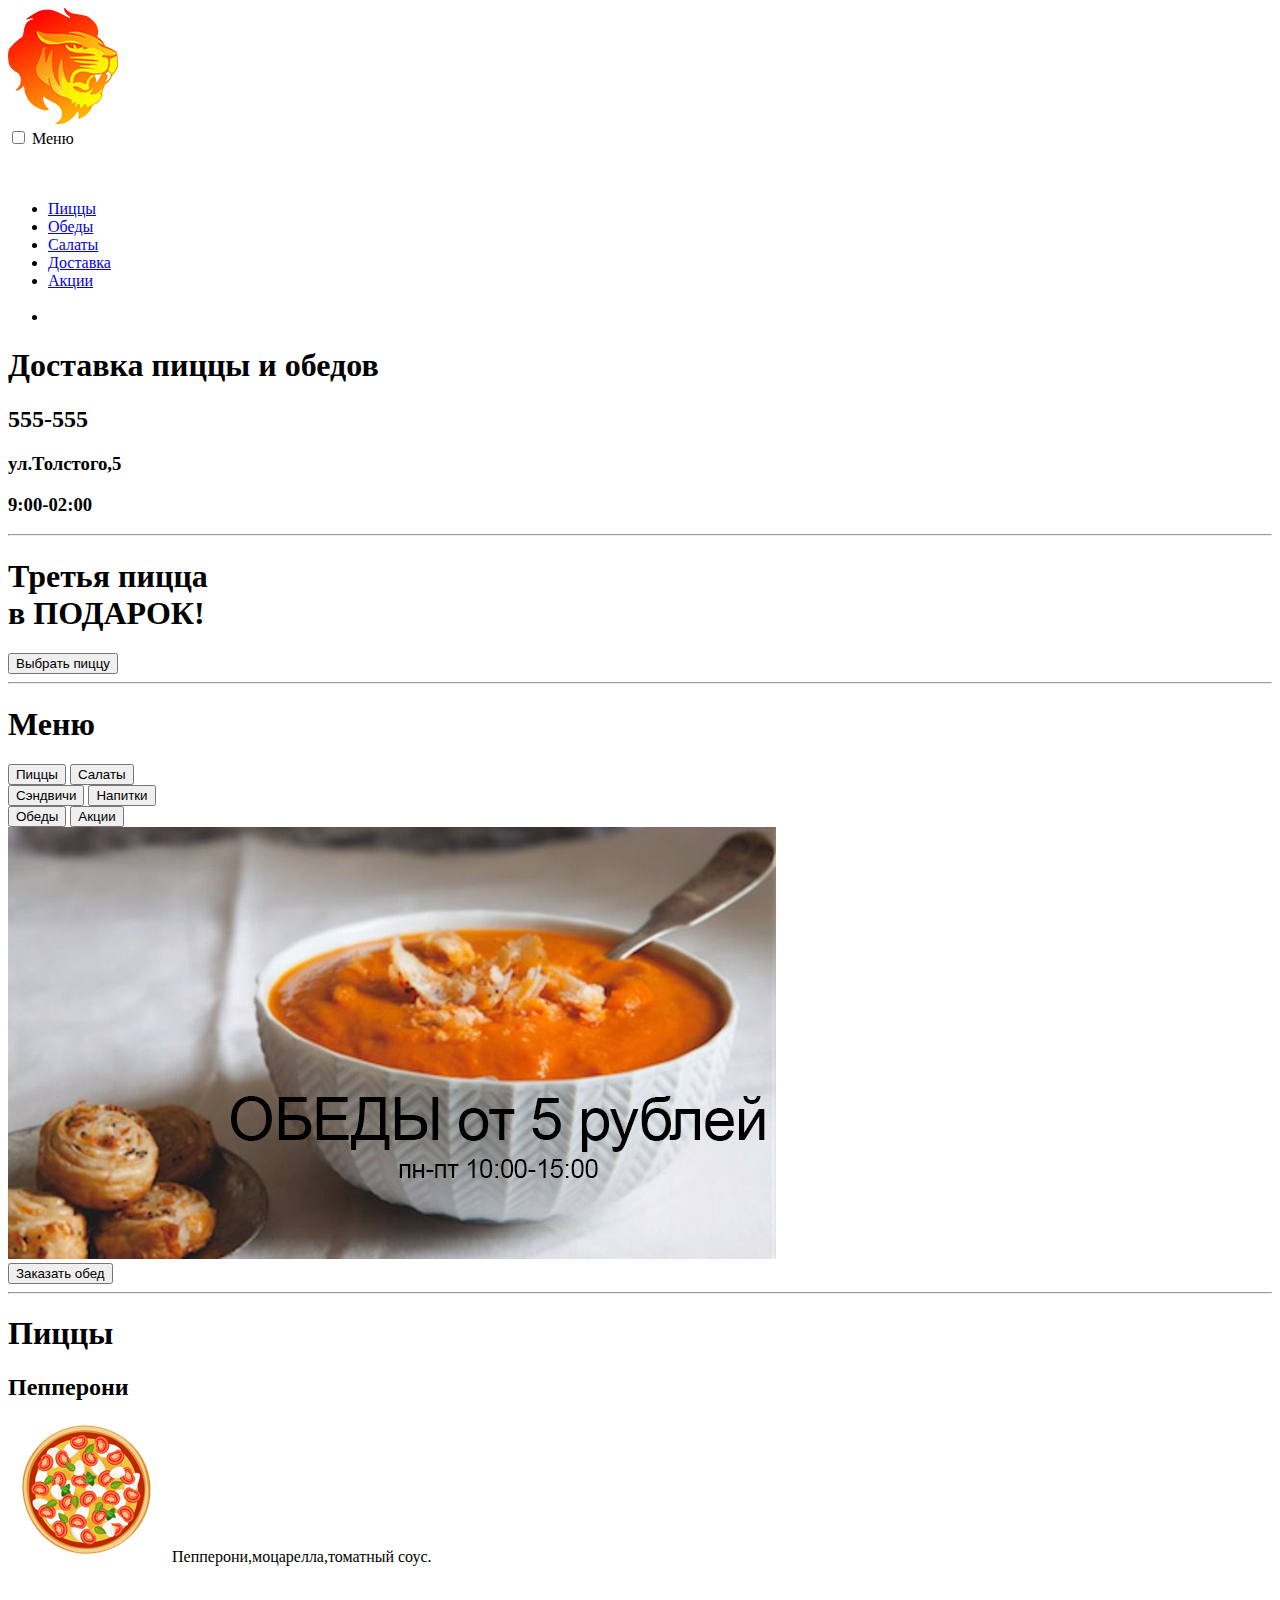
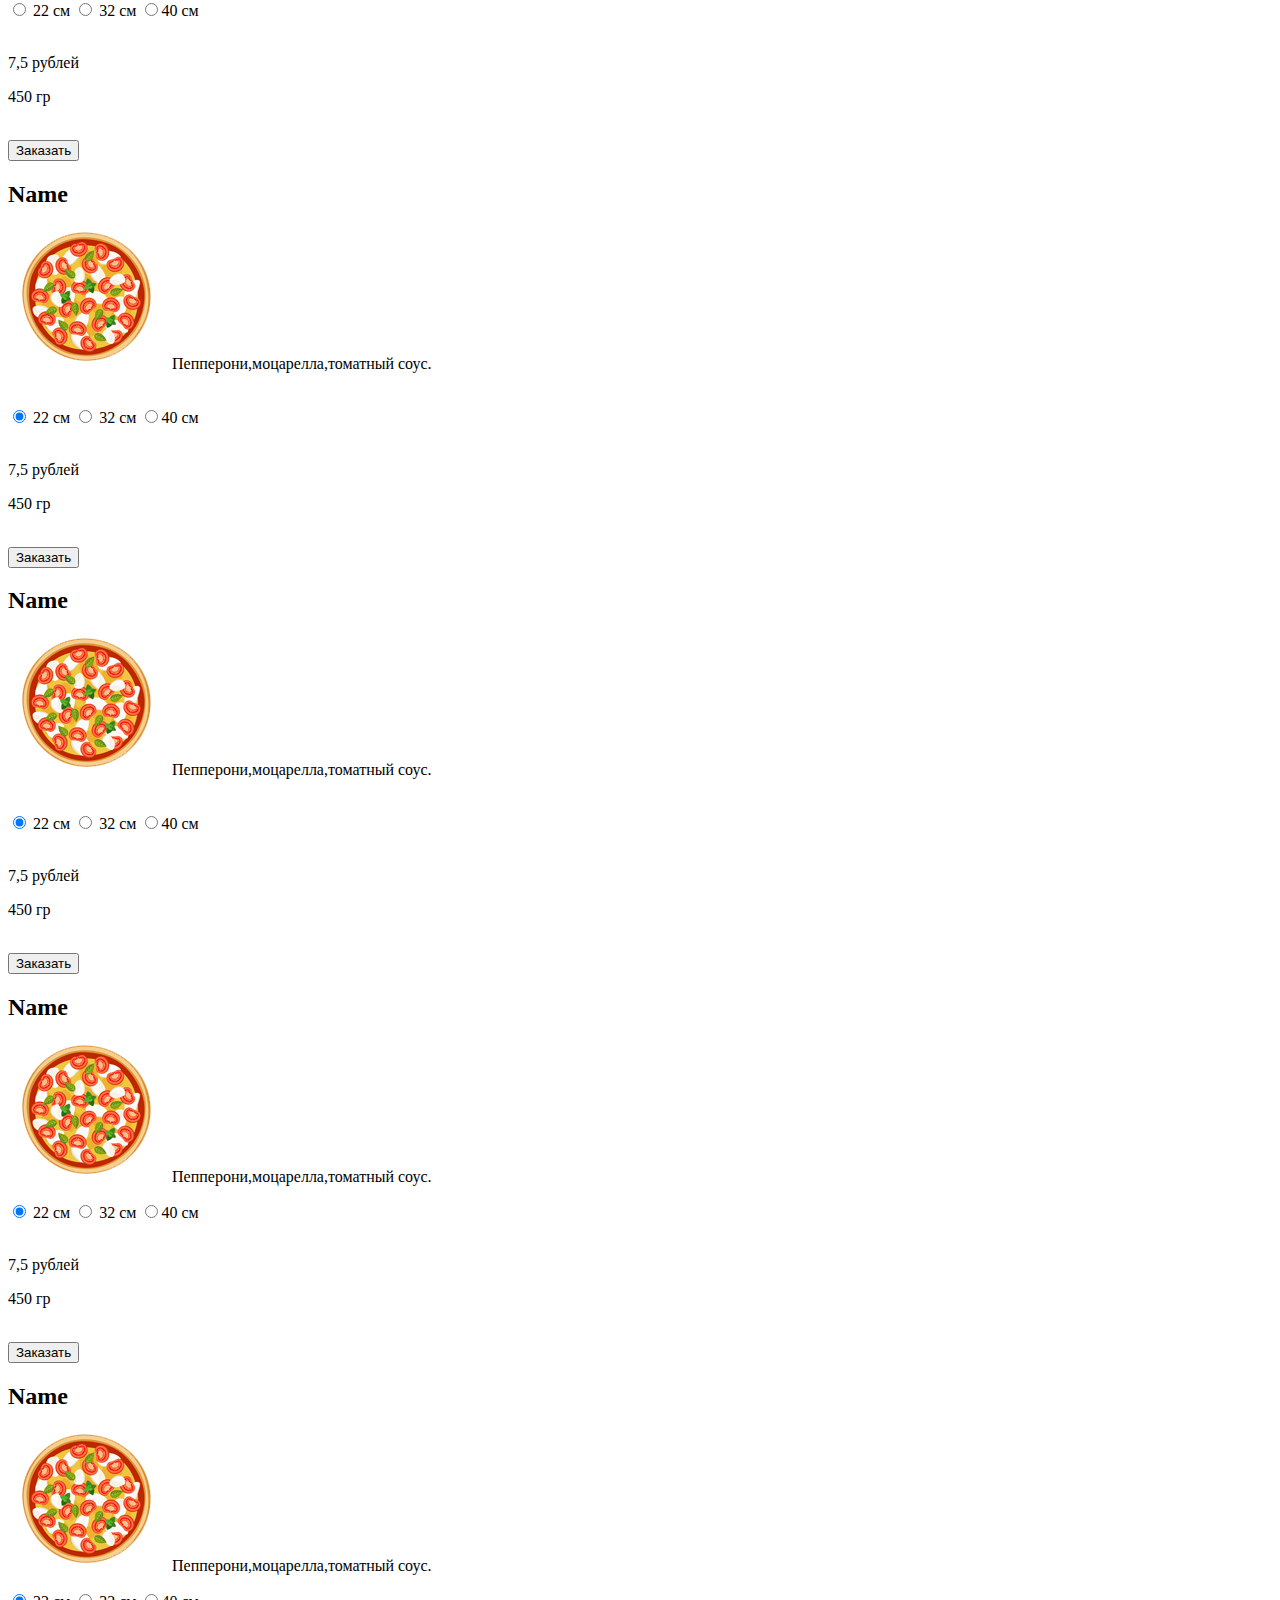
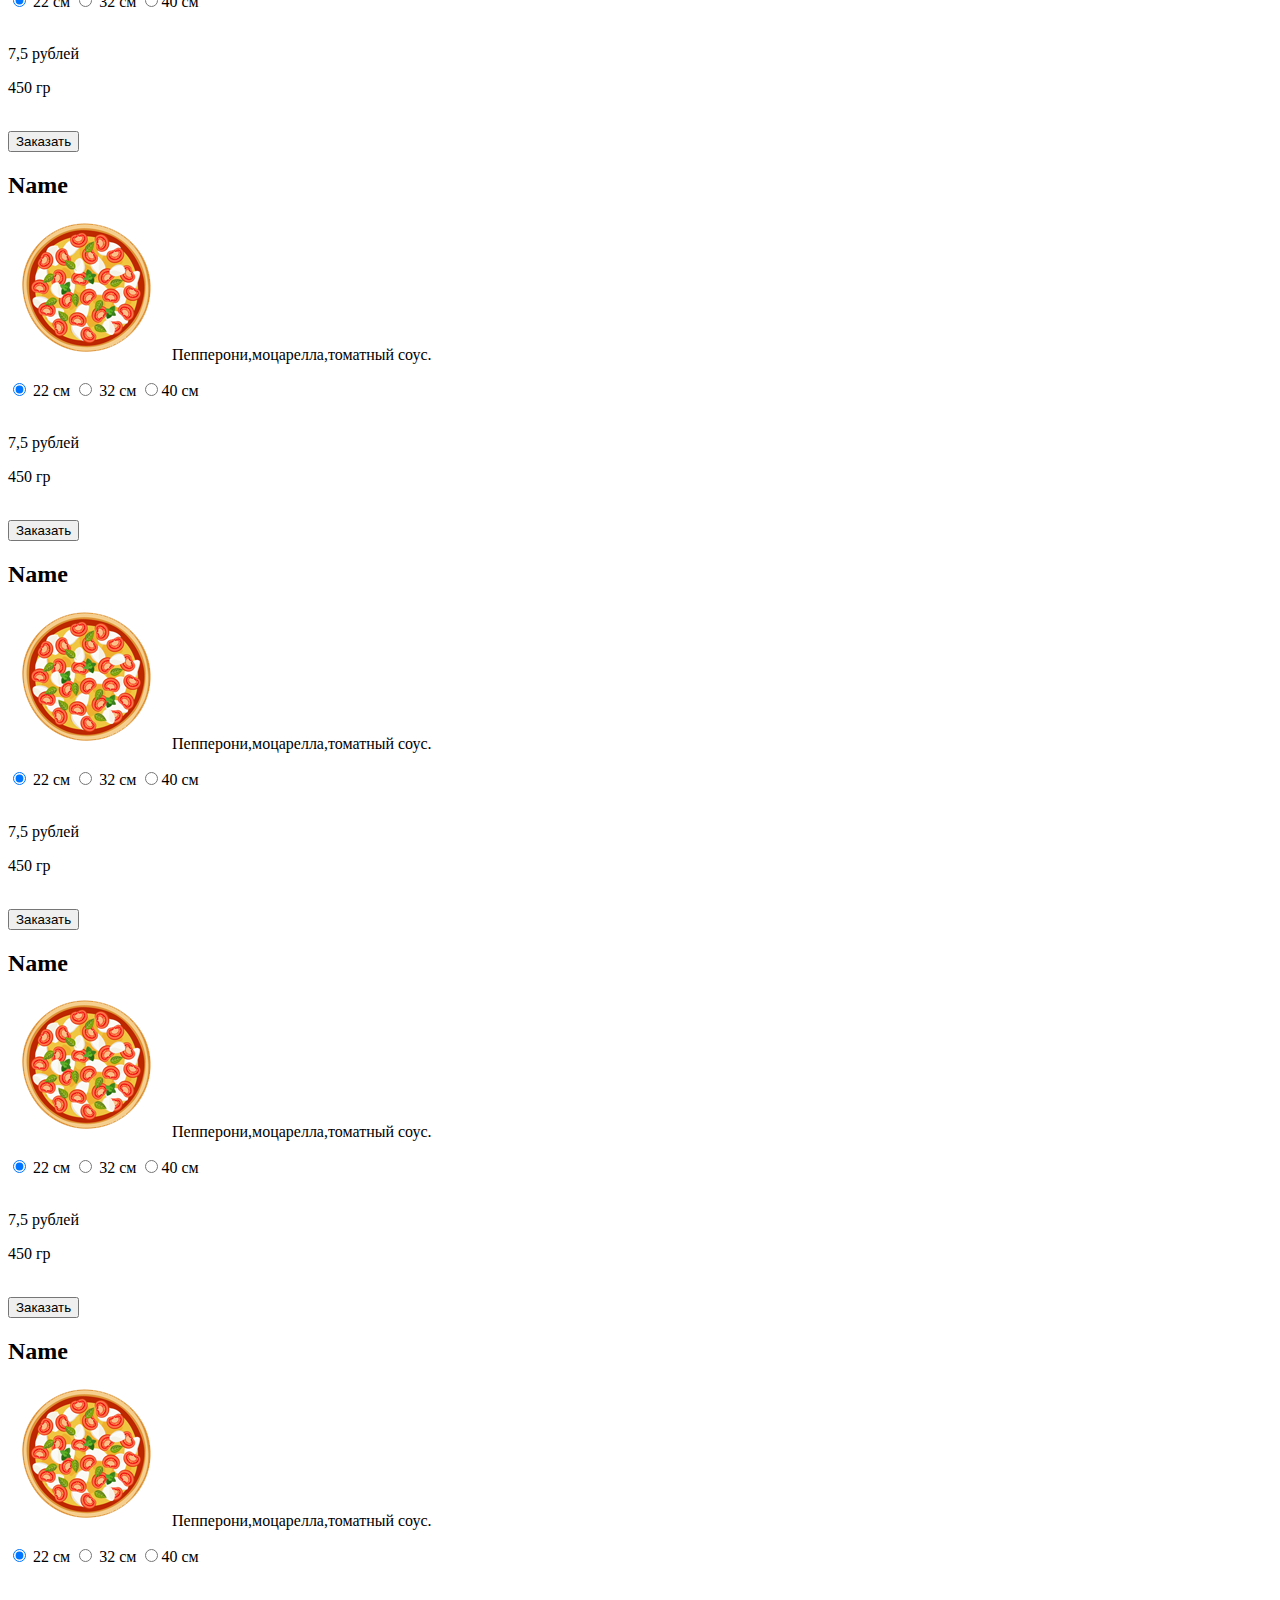
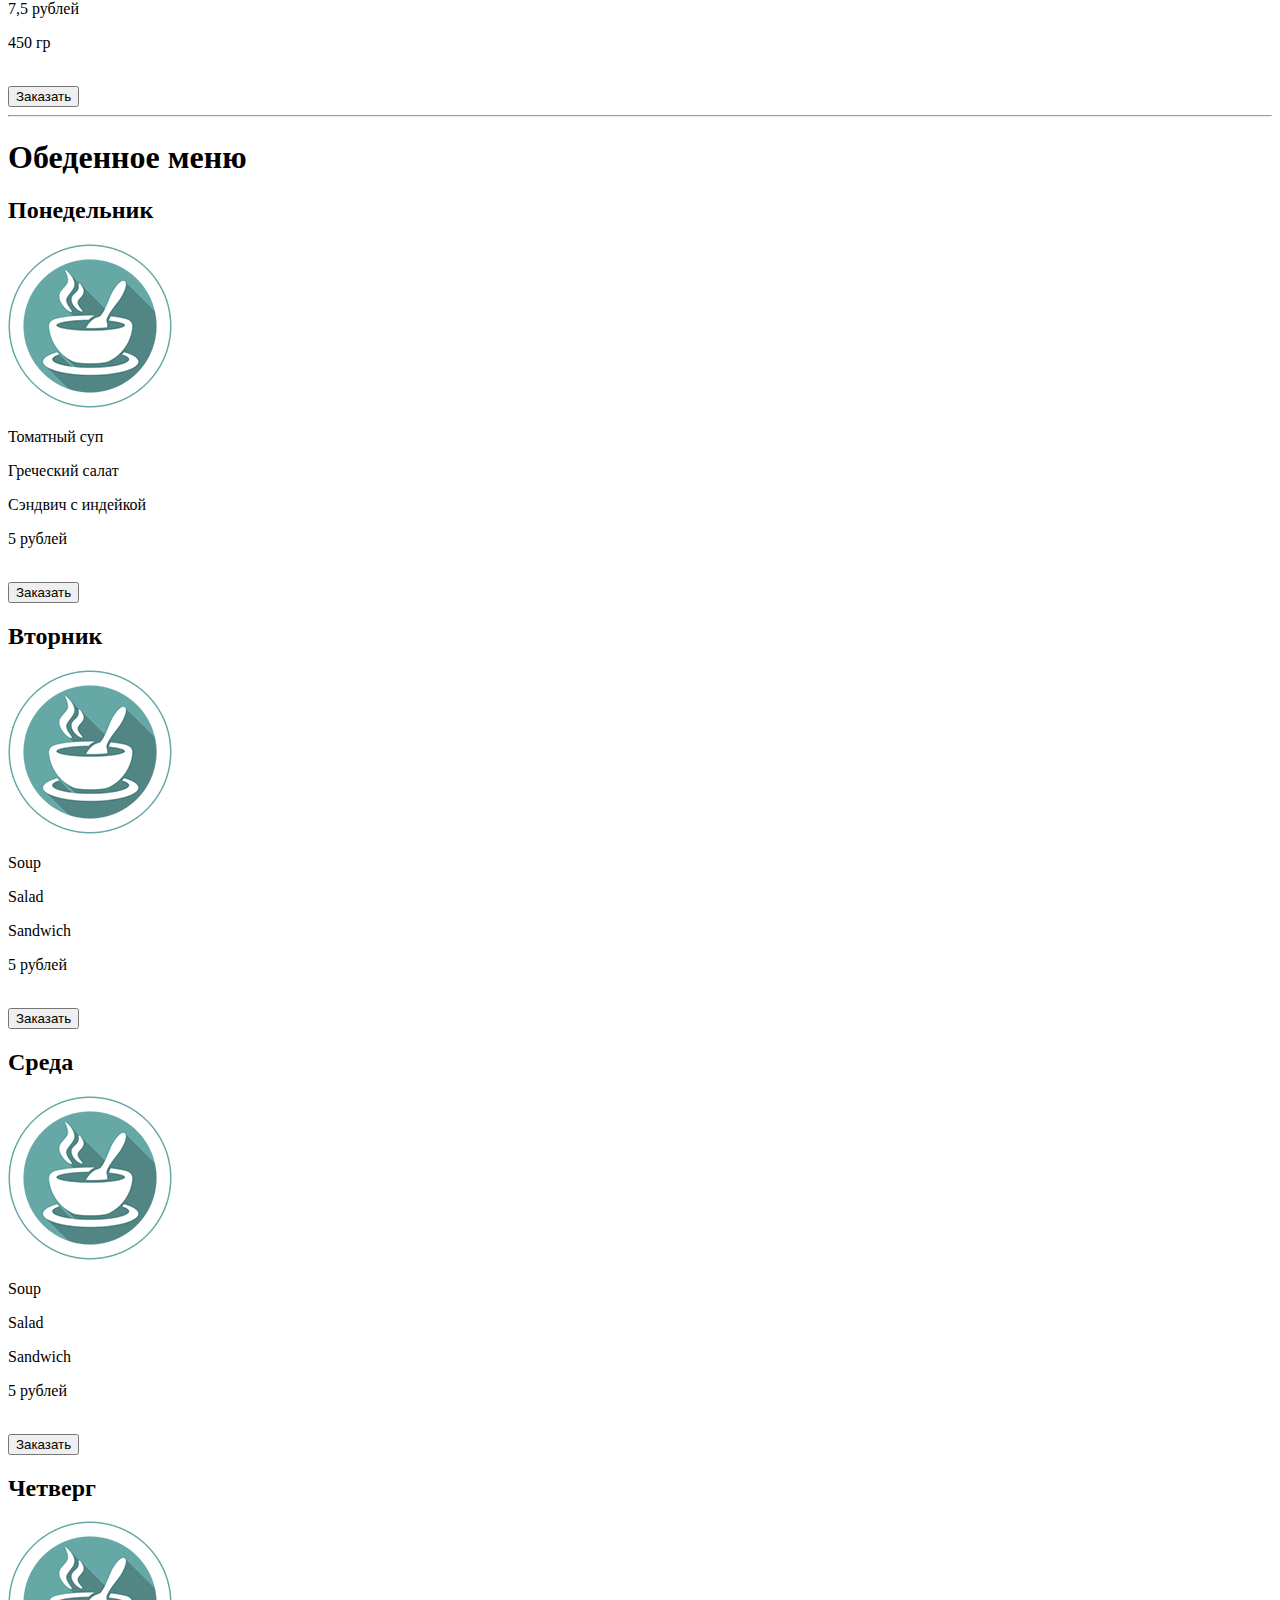
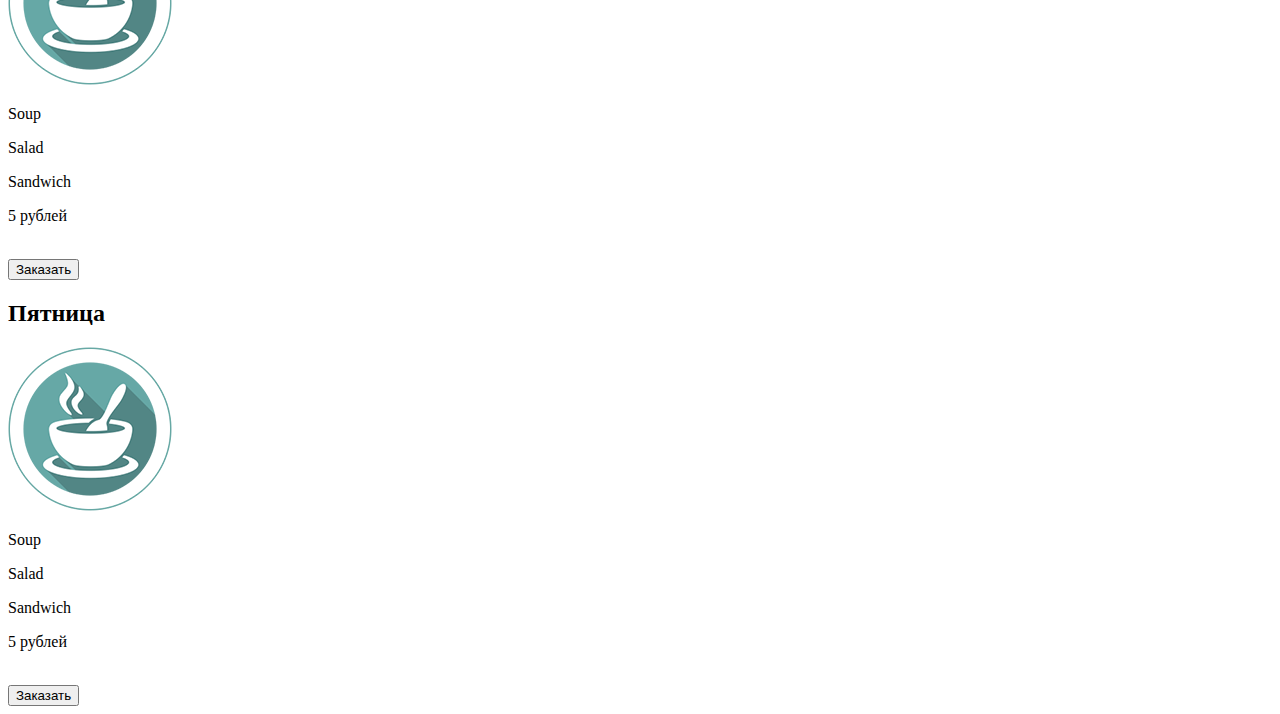
==== index.html @ cdd509ab "Add files via upload" ====
<!DOCTYPE html>
<html lang="en">
<head>
<meta charset="utf-8">

<!-- Mobile Friendliness -->
<meta name="viewport" content="width=device-width, initial-scale=1"/>
<!-- CSS -->
<link rel="stylesheet" href="css/main.css">
<!--Web Fonts-->
<link href="https://fonts.googleapis.com/css?family=Open+Sans" rel="stylesheet">


<!-- media-queries.js (fallback) -->
<!--[if lt IE 9]>
<script src="http://css3-mediaqueries-js.googlecode.com/svn/trunk/css3-mediaqueries.js"></script>			
<![endif]-->

<!-- html5.js -->
<!--[if lt IE 9]>
<script src="http://html5shim.googlecode.com/svn/trunk/html5.js"></script>
<![endif]-->

<title>Pizza</title>
</head>

  <body>

<!--Fixed background-->
<div id="bg_image">
<style>
@media only screen and (max-width: 640px){
#bg_image {
background-image:url(pictures/bg_small.jpg);
background-size: cover;
width: 100%;
height: 100%;
position: fixed;
z-index: -9999!important;
}
}
</style>
</div>
<!--End Fixed bg-->

<!--Navigation-->

  <div class="logo hide"><a href="#"><img src="pictures/logo.png"></a>
   </div>

<nav>
<input type="checkbox" id="toggle">
    <label class="toggle_menu" for="toggle">Меню</label>
    <div class="mobile_cart"><img src="pictures/cart2.png"></div>
  <ul class="hide">
      <li><a href="#">Пиццы</a></li>
      <li><a href="#">Обеды</a></li>
      <li><a href="#">Салаты</a></li>
      <li><a href="#">Доставка</a></li>
      <li class="special"><a href="#">Акции</a></li> 
      <li class="cart hide"><a href="#"><img src="pictures/cart2.png"></a></li>

    </ul>
</nav>

<!--End Navigation-->

<main>
<!--Header-->
<header>
<h1>Доставка пиццы и обедов</h1>
<h2>555-555</h2>
<h3>ул.Толстого,5</h3>
<h3>9:00-02:00</h3>
</header>
<!--End Header-->
<hr>
<!--Content-->

<!--Banner Pizza-->
<section id="pizza_banner">
<h1>Третья пицца <br>в ПОДАРОК!</h1>
<button class="choose_pizza">Выбрать пиццу</button>
</section>
<!--End Banner Pizza-->
<hr>

<!--Menu Buttons-->

<section id="menu_buttons"> 
<h1>Меню</h1>

<div class="menu1 flexbox">
<button class="pizza">Пиццы</button>
<button class="salad">Салаты</button>
</div>

<div class="menu2 flexbox">
<button class="burger">Сэндвичи</button>
<button class="drink">Напитки</button>
</div>

<div class="menu3 flexbox">
<button class="dinner"> Обеды</button>
<button class="specials">Акции</button>
</div>

<!--Banner Dinner-->
<div class="dinner_banner">
<img src="pictures/lunch.jpg" alt="Обеденное меню">
<br>
<button class="order_lunch">Заказать обед</button>
</div>
<!--End Banner Dinner-->

</section>
<!--End Menu Buttons-->

<hr>

<!--Pizza Gallery-->

<section id="pizza_menu">
<h1>Пиццы</h1>


<div class="flexbox">
<div class="card">
<h2>Пепперони</h2>
<p><img src="pictures/p-1.png">Пепперони,моцарелла,томатный соус.</p>
<br>
  <form>
    <input  name="p-1-size" type="radio" value="small"> 22 см
    <input  name="p-1-size" type="radio" value="medium" > 32 см
    <input  name="p-1-size" type="radio" value="large">40 см
  </form> 
<br>
<div class="param">
<p> <span class="price">7,5</span> рублей</p>
<p> <span class="weight">450</span> гр</p>
</div>
<br>
<button class="to_cart">Заказать</button>
</div>


<div class="card">
<h2>Name</h2>
<p><img src="pictures/p-1.png">Пепперони,моцарелла,томатный соус.</p>
 <br>
 <form>
    <input  name="p-2-size" type="radio" value="small" checked> 22 см
    <input  name="p-2-size" type="radio" value="medium" > 32 см
    <input  name="p-2-size" type="radio" value="large">40 см
  </form> 
<br>
<div class="param">
<p> <span class="price">7,5</span> рублей</p>
<p> <span class="weight">450</span> гр</p>
</div>
<br>
<button class="to_cart">Заказать</button>
</div>

<div class="card">
<h2>Name</h2>
<p><img src="pictures/p-1.png">Пепперони,моцарелла,томатный соус.</p>
<br>
  <form>
    <input  name="p-3-size" type="radio" value="small" checked> 22 см
    <input  name="p-3-size" type="radio" value="medium" > 32 см
    <input  name="p-3-size" type="radio" value="large">40 см
  </form> 
<br>
<div class="param">
<p> <span class="price">7,5</span> рублей</p>
<p> <span class="weight">450</span> гр</p>
</div>
<br>
<button class="to_cart">Заказать</button>
</div>

<div class="card">
<h2>Name</h2>
<p><img src="pictures/p-1.png">Пепперони,моцарелла,томатный соус.</p>
 <form>
    <input  name="p-4-size" type="radio" value="small" checked> 22 см
    <input  name="p-4-size" type="radio" value="medium" > 32 см
    <input  name="p-4-size" type="radio" value="large">40 см
  </form> 
<br>
<div class="param">
<p> <span class="price">7,5</span> рублей</p>
<p> <span class="weight">450</span> гр</p>
</div>
<br>
<button class="to_cart">Заказать</button>
</div>

<div class="card">
<h2>Name</h2>
<p><img src="pictures/p-1.png">Пепперони,моцарелла,томатный соус.</p>
  <form>
    <input  name="p-5-size" type="radio" value="small" checked> 22 см
    <input  name="p-5-size" type="radio" value="medium" > 32 см
    <input  name="p-5-size" type="radio" value="large">40 см
  </form> 
<br>
<div class="param">
<p> <span class="price">7,5</span> рублей</p>
<p> <span class="weight">450</span> гр</p>
</div>
<br>
<button class="to_cart">Заказать</button>
</div>

<div class="card">
<h2>Name</h2>
<p><img src="pictures/p-1.png">Пепперони,моцарелла,томатный соус.</p>
  <form>
    <input  name="p-6-size" type="radio" value="small" checked> 22 см
    <input  name="p-6-size" type="radio" value="medium" > 32 см
    <input  name="p-6-size" type="radio" value="large">40 см
  </form> 
<br>
<div class="param">
<p> <span class="price">7,5</span> рублей</p>
<p> <span class="weight">450</span> гр</p>
</div>
<br>
<button class="to_cart">Заказать</button>
</div>

<div class="card">
<h2>Name</h2>
<p><img src="pictures/p-1.png">Пепперони,моцарелла,томатный соус.</p>
  <form>
    <input  name="p-7-size" type="radio" value="small" checked> 22 см
    <input  name="p-7-size" type="radio" value="medium" > 32 см
    <input  name="p-7-size" type="radio" value="large">40 см
  </form> 
<br>
<div class="param">
<p> <span class="price">7,5</span> рублей</p>
<p> <span class="weight">450</span> гр</p>
</div>
<br>
<button class="to_cart">Заказать</button>
</div>

<div class="card">
<h2>Name</h2>
<p><img src="pictures/p-1.png">Пепперони,моцарелла,томатный соус.</p>
  <form>
    <input  name="p-8-size" type="radio" value="small" checked> 22 см
    <input  name="p-8-size" type="radio" value="medium" > 32 см
    <input  name="p-8-size" type="radio" value="large">40 см
  </form> 
<br>
<div class="param">
<p> <span class="price">7,5</span> рублей</p>
<p> <span class="weight">450</span> гр</p>
</div>
<br>
<button class="to_cart">Заказать</button>
</div>

<div class="card">
<h2>Name</h2>
<p><img src="pictures/p-1.png">Пепперони,моцарелла,томатный соус.</p>
 <form>
    <input  name="p-9-size" type="radio" value="small" checked> 22 см
    <input  name="p-9-size" type="radio" value="medium" > 32 см
    <input  name="p-9-size" type="radio" value="large">40 см
  </form> 
<br>
<div class="param">
<p> <span class="price">7,5</span> рублей</p>
<p> <span class="weight">450</span> гр</p>
</div>
<br>
<button class="to_cart">Заказать</button>
</div>
 </div>
<!--End Pizza Photos and Description-->


<!--Dinner Photos and Description-->
<hr>
<section id="dinner_menu">
<h1>Обеденное меню</h1>

<div class="dinner_gallery flexbox">

<div class="card mon">
<h2>Понедельник</h2>
<img src="pictures/dinner.png">
<div class="dinner_menu">
<p>Томатный суп</p>
<p>Греческий салат</p>
<p>Сэндвич с индейкой</p>
</div>
<div class="param">
<p><span class="price">5</span> рублей</p>
</div>
<br>
<button class="to_cart">Заказать</button>
</div>


<div class="card tue">
<h2>Вторник</h2>
<img src="pictures/dinner.png">
<div class="dinner_menu">
<p>Soup</p>
<p>Salad</p>
<p>Sandwich</p>
</div>
<div class="param">
<p><span class="price">5</span> рублей</p>
</div>
<br>
<button class="to_cart">Заказать</button>
</div>

<div class="card wed">
<h2>Среда</h2>
<img src="pictures/dinner.png">
<div class="dinner_menu">
<p>Soup</p>
<p>Salad</p>
<p>Sandwich</p>
</div>
<div class="param">
<p><span class="price">5</span> рублей</p>
</div>
<br>
<button class="to_cart">Заказать</button>
</div>

<div class="card thur">
<h2>Четверг</h2>
<img src="pictures/dinner.png">
<div class="dinner_menu">
<p>Soup</p>
<p>Salad</p>
<p>Sandwich</p>
</div>
<div class="param">
<p><span class="price">5</span> рублей</p>
</div>
<br>
<button class="to_cart">Заказать</button>
</div>

<div class="card fri">
<h2>Пятница</h2>
<img src="pictures/dinner.png">
<div class="dinner_menu">
<p>Soup</p>
<p>Salad</p>
<p>Sandwich</p>
</div>
<div class="param">
<p><span class="price">5</span> рублей</p>
</div>
<br>
<button class="to_cart">Заказать</button>
</div>

</section>

<!--End Dinner Photos and Description-->





</main>

<!--End Content-->

<footer></footer>

     

  
<script src="https://ajax.googleapis.com/ajax/libs/jquery/3.1.1/jquery.min.js"></script>  
   
  </body>
</html>
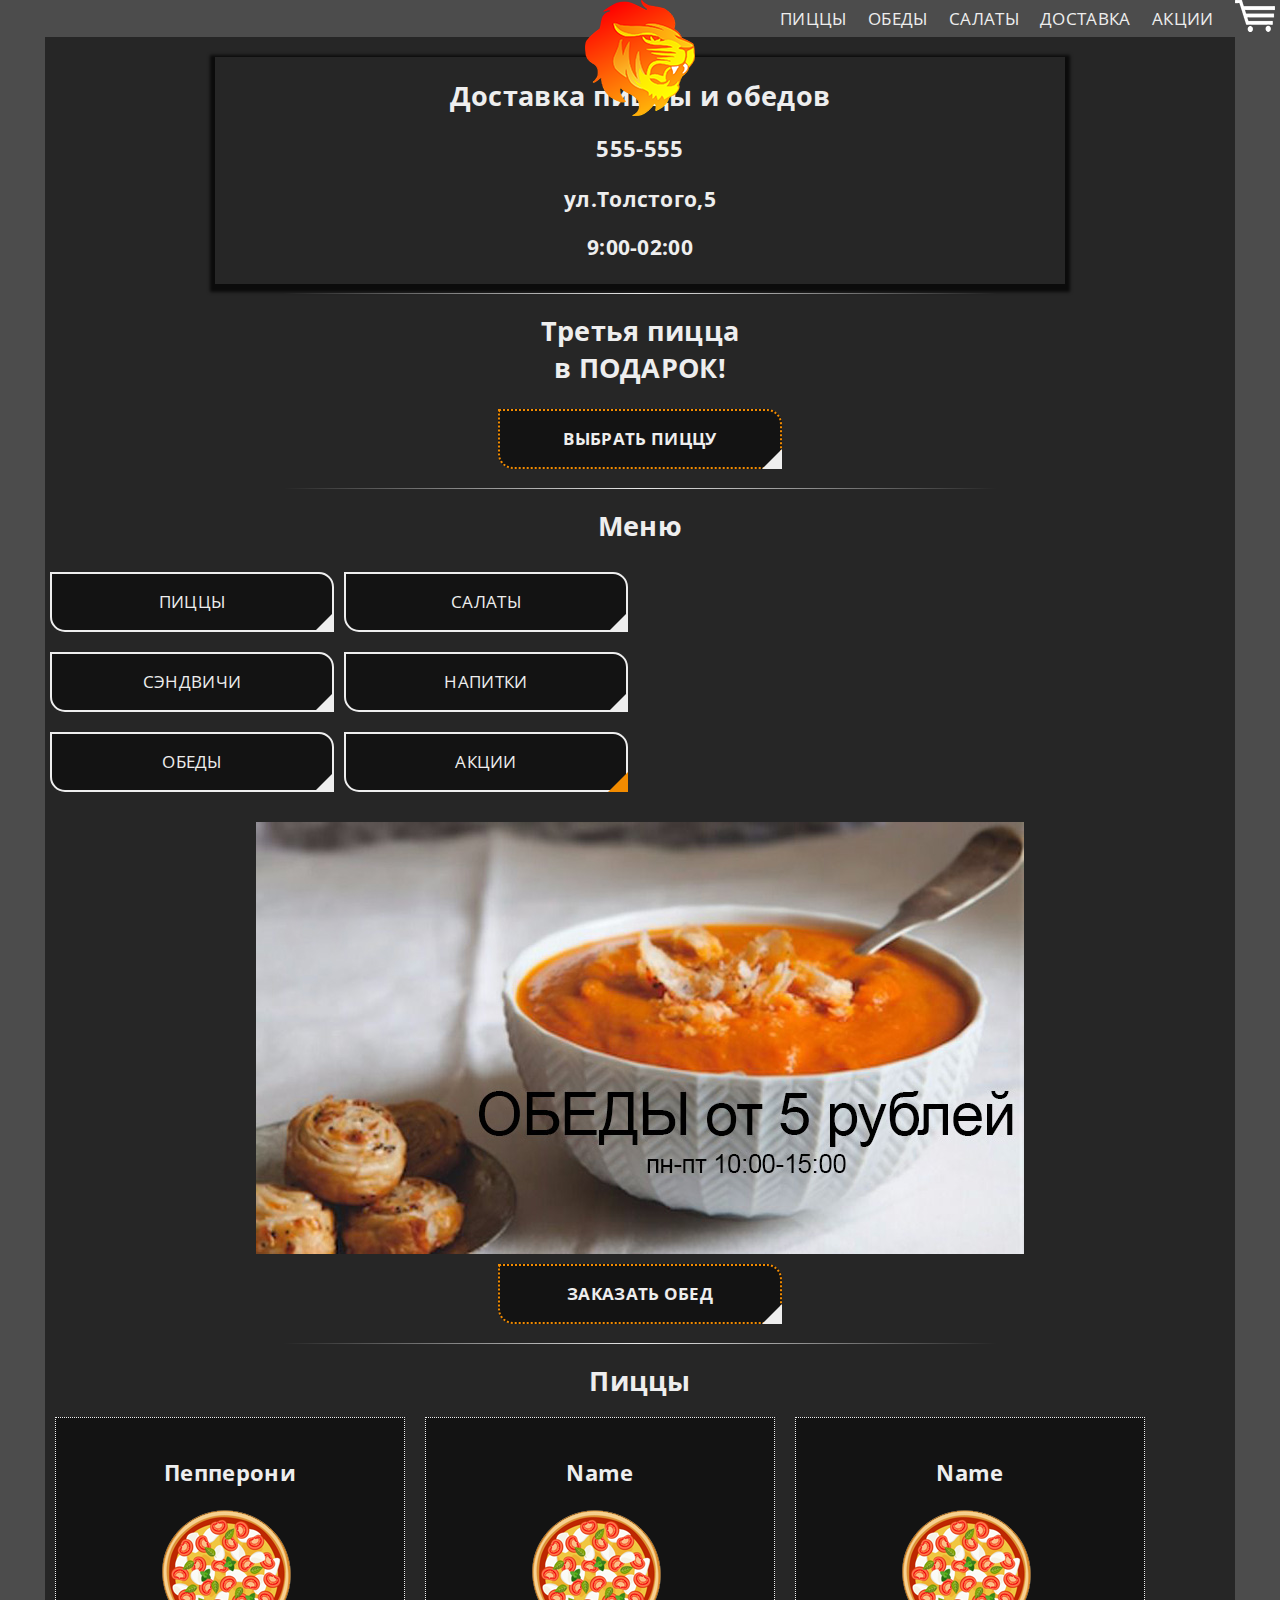
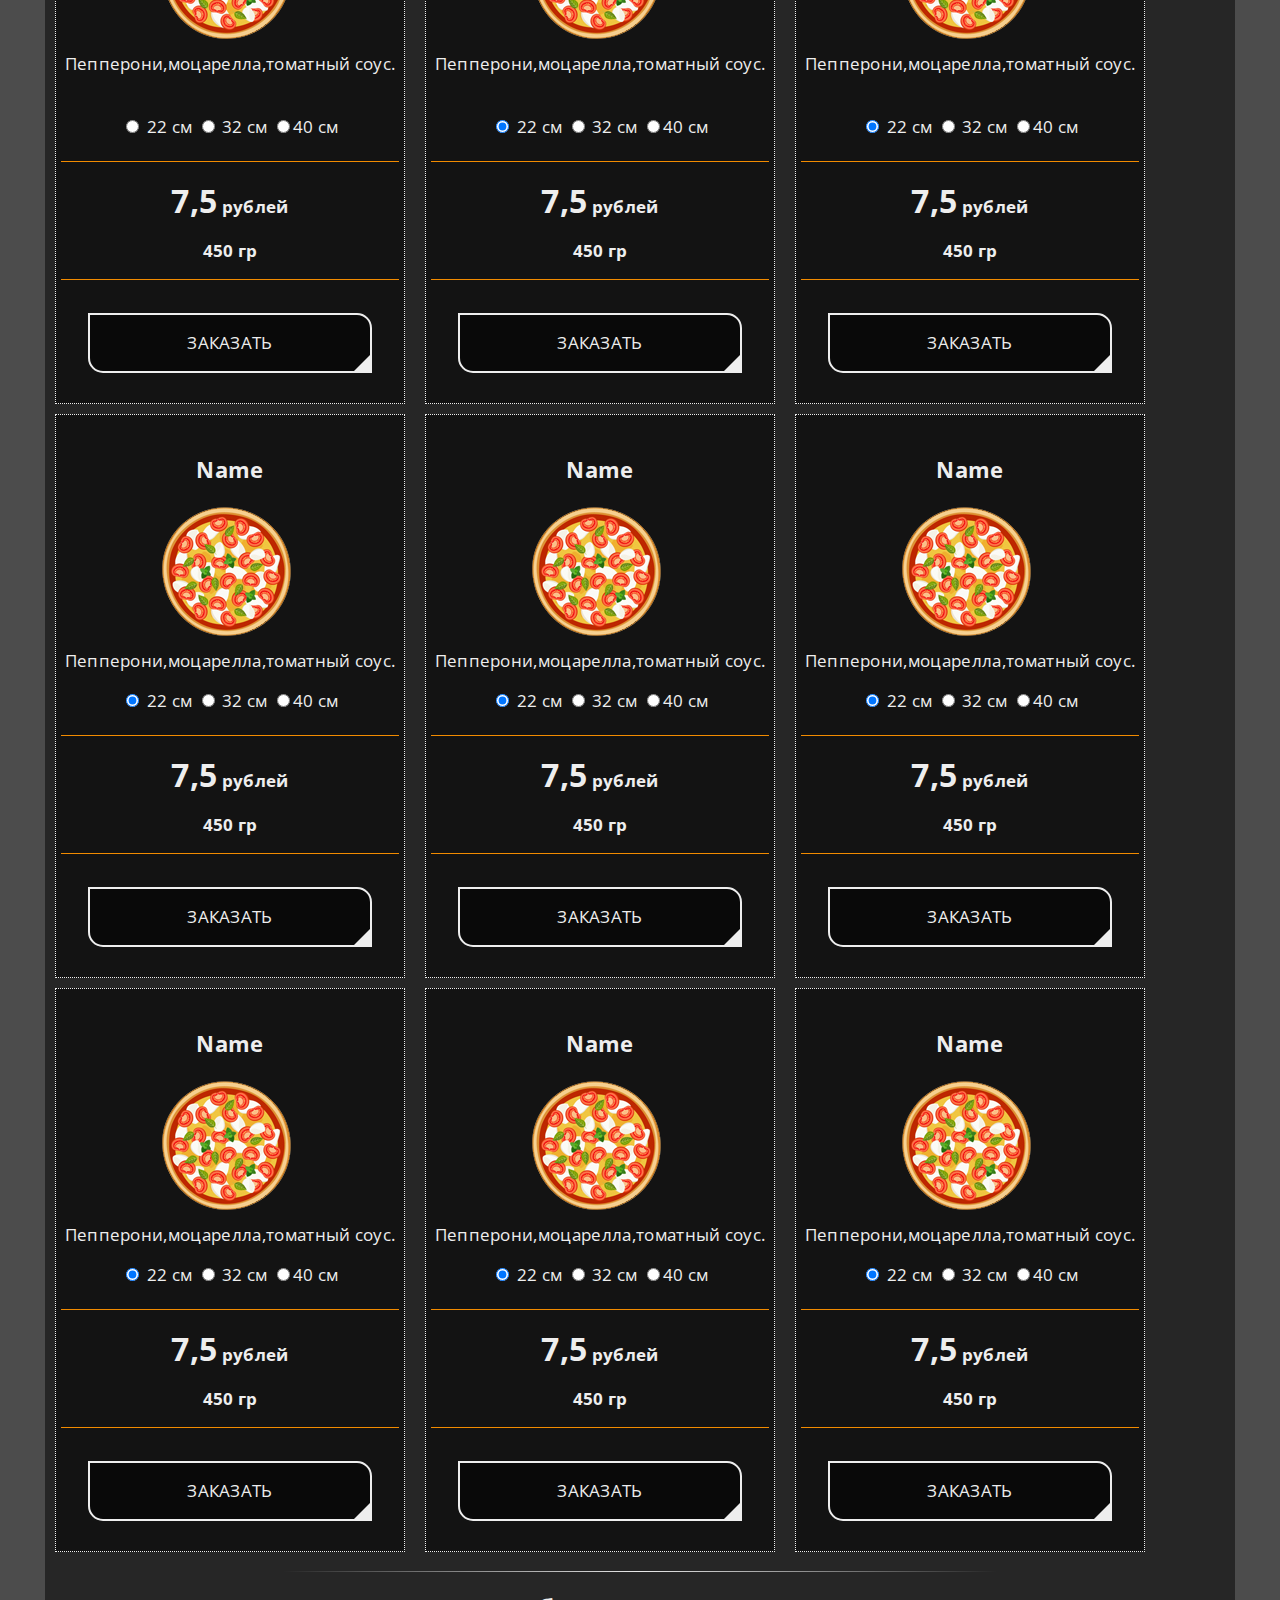
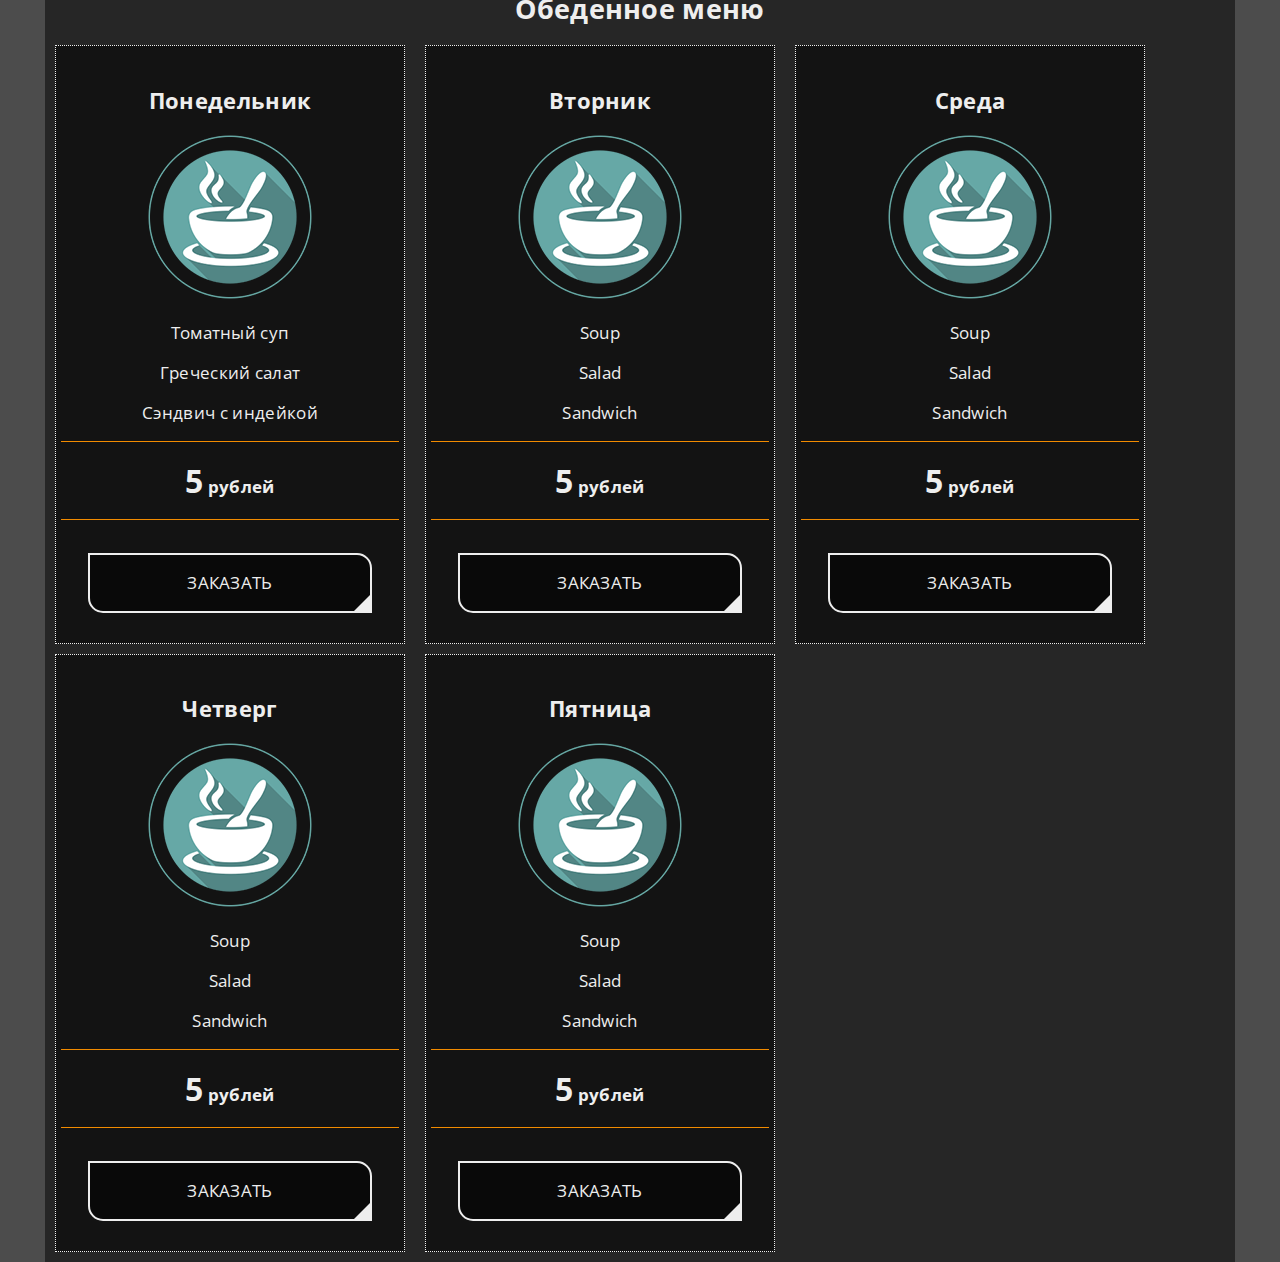
==== commit 2d1bc51b: "Update index.html" ====
--- a/index.html
+++ b/index.html
@@ -6,7 +6,7 @@
 <!-- Mobile Friendliness -->
 <meta name="viewport" content="width=device-width, initial-scale=1"/>
 <!-- CSS -->
-<link rel="stylesheet" href="css/main.css">
+<link rel="stylesheet" href="css/main_work.css">
 <!--Web Fonts-->
 <link href="https://fonts.googleapis.com/css?family=Open+Sans" rel="stylesheet">
 
@@ -388,4 +388,4 @@
 <script src="https://ajax.googleapis.com/ajax/libs/jquery/3.1.1/jquery.min.js"></script>  
    
   </body>
-</html>+</html>
--- a/css/main_work.css
+++ b/css/main_work.css
@@ -0,0 +1,373 @@
+/*General Style */
+
+* {
+  box-sizing: border-box;
+}
+
+body {
+  width: 100%;
+  margin: 0;
+  background-color: #333;
+  background-color: rgba(0, 0, 0, 0.7);
+  color: #eee;
+  letter-spacing: 0.02rem;
+  font-family: "Open Sans", sans-serif;
+  font-size: 17px;
+}
+
+p{
+  vertical-align: middle
+}
+
+img {
+  max-width: 100%;
+  height: auto;
+}
+
+header {
+  color: #eee;
+  text-align: center;
+  width: 90%;
+  margin: 0 auto;
+  padding: 2px;
+  box-shadow: 0 3px 3px 5px rgba(0,0,0,0.7);
+}
+
+h1 {
+  font-size: 1.7rem;
+}
+
+h2 {
+  font-size: 1.4rem;
+}
+
+h3 {
+  font-size: 1.3rem;
+}
+
+h4 {
+  font-size: 1.2rem;
+}
+
+hr {
+  width: 60%;
+  border: 0;
+  height: 1px;
+  background-image: -webkit-linear-gradient(left, rgba(255, 255, 255, 0), rgba(255, 255, 255, 0.9), rgba(255, 255, 255, 0));
+  background-image: linear-gradient(to right, rgba(255, 255, 255, 0), rgba(255, 255, 255, 0.9), rgba(255, 255, 255, 0));
+}
+
+.clearfix:before {
+  content: "";
+  display: table;
+}
+.clearfix:after {
+  content: "";
+  display: table;
+  clear: both;
+}
+
+main {
+  max-width: 70em;
+  margin: 0 auto;
+  padding: 20px 0 0 0;
+  text-align: center;
+  background-color: #333;
+  background-color: rgba(0, 0, 0, 0.5);
+}
+
+.menu_nav {
+  max-width: 70em;
+  margin: 0 auto;
+  background-color: #333;
+  background-color: rgba(0, 0, 0, 0.7);
+  border-bottom: 0.3px solid;
+  z-index: 999;
+}
+
+.cart_nav {
+  background-color: #FF5722;
+  font-weight: 700;
+  max-width: 70em;
+  margin: 0 auto;
+}
+
+.fixed {
+  display: block;
+  position: fixed;
+  top: auto;
+  bottom: 0;
+  right: 0;
+  left: 0;
+  z-index: 999;
+  width: 100%;
+}
+
+.checkout a {
+  padding: 0.5em;
+  margin: 1em;
+  border: 1px solid;
+  border-radius: 5px;
+}
+.checkout a:hover {
+  background-color: #333;
+  background-color: rgba(0, 0, 0, 0.5);
+}
+
+input[type=checkbox], label, .mobile_cart {
+  display: none;
+}
+
+ul {
+  list-style: none;
+  padding: 0;
+  margin: 0;
+}
+
+a {
+  text-decoration: none;
+  color: #eee;
+  position: relative;
+  vertical-align: middle;
+}
+.menu_nav a:after {
+  content: "";
+  position: absolute;
+  bottom: 0;
+  left: 0;
+  width: 0;
+  border-bottom: 2px solid #eee;
+  -webkit-transition: 0.3s;
+  transition: 0.3s;
+}
+.menu_nav a:hover:after {
+  width: 100%;
+}
+
+.pizza_banner {
+  background: url(../pictures/banner_pizza.png) 50% 0 no-repeat;
+}
+
+.dinner_banner {
+  margin-top: 20px;
+}
+
+.logo {
+  position: absolute;
+  margin: 0;
+  left: 50%;
+  top: 0;
+  transform: translate(-50%, 0);
+}
+
+/*End General Style */
+
+/*Responsive flexbox grid */
+.flexbox {
+  display: -webkit-box;
+  display: -ms-flexbox;
+  display: flex;
+  -ms-flex-wrap: wrap;
+  flex-wrap: wrap;
+}
+.center{
+  -webkit-box-pack: center;
+  -ms-flex-pack: center;
+  justify-content: center;
+}
+
+.right{
+  -webkit-box-pack: end;
+  -ms-flex-pack: end;
+  justify-content: flex-end;
+}
+
+/*End Responsive flexbox grid */
+
+/*Item Card Style */
+.card {
+  width: 350px;
+  background-color: #333;
+  background-color: rgba(0, 0, 0, 0.5);
+  padding: 20px 5px;
+  border: 1px dotted #eee;
+  margin-left: 10px;
+  margin-right: 10px;
+  margin-bottom: 10px;
+}
+
+.param {
+  border-top: 1px solid #f28b00;
+  border-bottom: 1px solid #f28b00;
+  font-weight: bold;
+}
+
+.price {
+  font-size: 2rem;
+}
+
+/*Item Card Style */
+
+/*Buttons Style */
+button {
+  width: 284px;
+  height: 60px;
+  margin: 10px 5px;
+  background-color: #333;
+  background-color: rgba(0, 0, 0, 0.5);
+  border: 2px solid #eee;
+  color: #eee;
+  cursor: pointer;
+  font-family: "Open Sans", sans-serif;
+  font-size: 17px;
+  line-height: 24px;
+  letter-spacing: 0.02rem;
+  border-radius: 0 15px 15px;
+  position: relative;
+  text-transform: uppercase;
+}
+button:before {
+  content: "";
+  position: absolute;
+  right: -2px;
+  bottom: -2px;
+  width: 0;
+  height: 0;
+  border-style: solid;
+  border-width: 0 0 20px 20px;
+  border-color: transparent transparent #eee transparent;
+  z-index: 1;
+}
+
+.specials:before {
+  border-color: transparent transparent #f28b00 transparent;
+}
+
+.pizza_type {
+  width: 255px;
+  height: 40px;
+  background-color: transparent;
+  margin: 5px 7px;
+  font-size: 16px;
+  border: 1px solid;
+  border-radius: 5px;
+}
+.pizza_type:before {
+  border-color: transparent;
+}
+
+button:hover, button:active {
+  border-color: #f28b00;
+}
+
+.order_lunch, .choose_pizza {
+  border: 2px dotted #eee;
+  border-color: #f28b00;
+  margin-top: 5px;
+  font-weight: 700
+}
+
+.order_lunch:hover, .order_lunch:active,
+.choose_pizza:hover, .choose_pizza:active,
+.type:hover, .type:active{
+  border: 2px solid #eee;
+  border-color: #eee;
+}
+
+/*Removing 1-column buttons */
+@media screen and (max-width: 910px) {
+  .menu_button, .pizza_type {
+    width: 43%;
+    margin: 0.5em;
+  }
+}
+
+/*End Buttons Style */
+
+/*Mobile and Tablet Media Query */
+@media screen and (max-width: 768px) {
+  .hide {
+    display: none;
+  }
+
+  .logo {
+    width: 60px;
+  }
+
+  .toggle_menu {
+    margin: 10px 0 10px 15px;
+    padding: 0.5em;
+    display: inline-block;
+    color: #eee;
+    border: 1.5px solid;
+    border-radius: 5px;
+    cursor: pointer;
+    text-transform: uppercase;
+    -webkit-user-select: none;
+    user-select: none;
+    -moz-user-select: none;
+    -ms-user-select: none;
+  }
+
+  input[type=checkbox]:checked ~ ul {
+    display: block;
+    text-align: center;
+    padding: 0;
+    text-transform: uppercase;
+  }
+
+  .menu_nav li {
+    border-top: 1px dotted #eee;
+    padding: 1em 0;
+  }
+  .menu_nav li:hover, .menu_nav li:active {
+    background-color: rgba(0, 0, 0, 0.5);
+  }
+
+  .mobile_cart {
+    margin: 15px 15px 10px 0;
+    display: block;
+    float: right;
+    cursor: pointer;
+  }
+
+  .special {
+    background-color: #f28b00;
+    background-color: rgba(242, 139, 0, 0.7);
+    border-bottom: none;
+  }
+}
+/*End Mobile Nav */
+
+/*Layout for Bigger Screen */
+@media screen and (min-width: 768px) {
+
+  .menu_nav {
+    padding: 1em;
+  }
+  
+  .cart{
+    width: 27px;
+    margin-right: 5px
+  }
+  ul{
+    text-align: end
+  }
+  li {
+    margin-right: 1em;
+    text-transform: uppercase;
+    display: inline;
+  }
+  header{
+    max-width: 50em
+  }
+  .name {
+    float: left;
+  }
+
+  .filter{
+    margin-bottom: 1.5em;
+  }
+ 
+}
+/*End Layout for Bigger Screen */
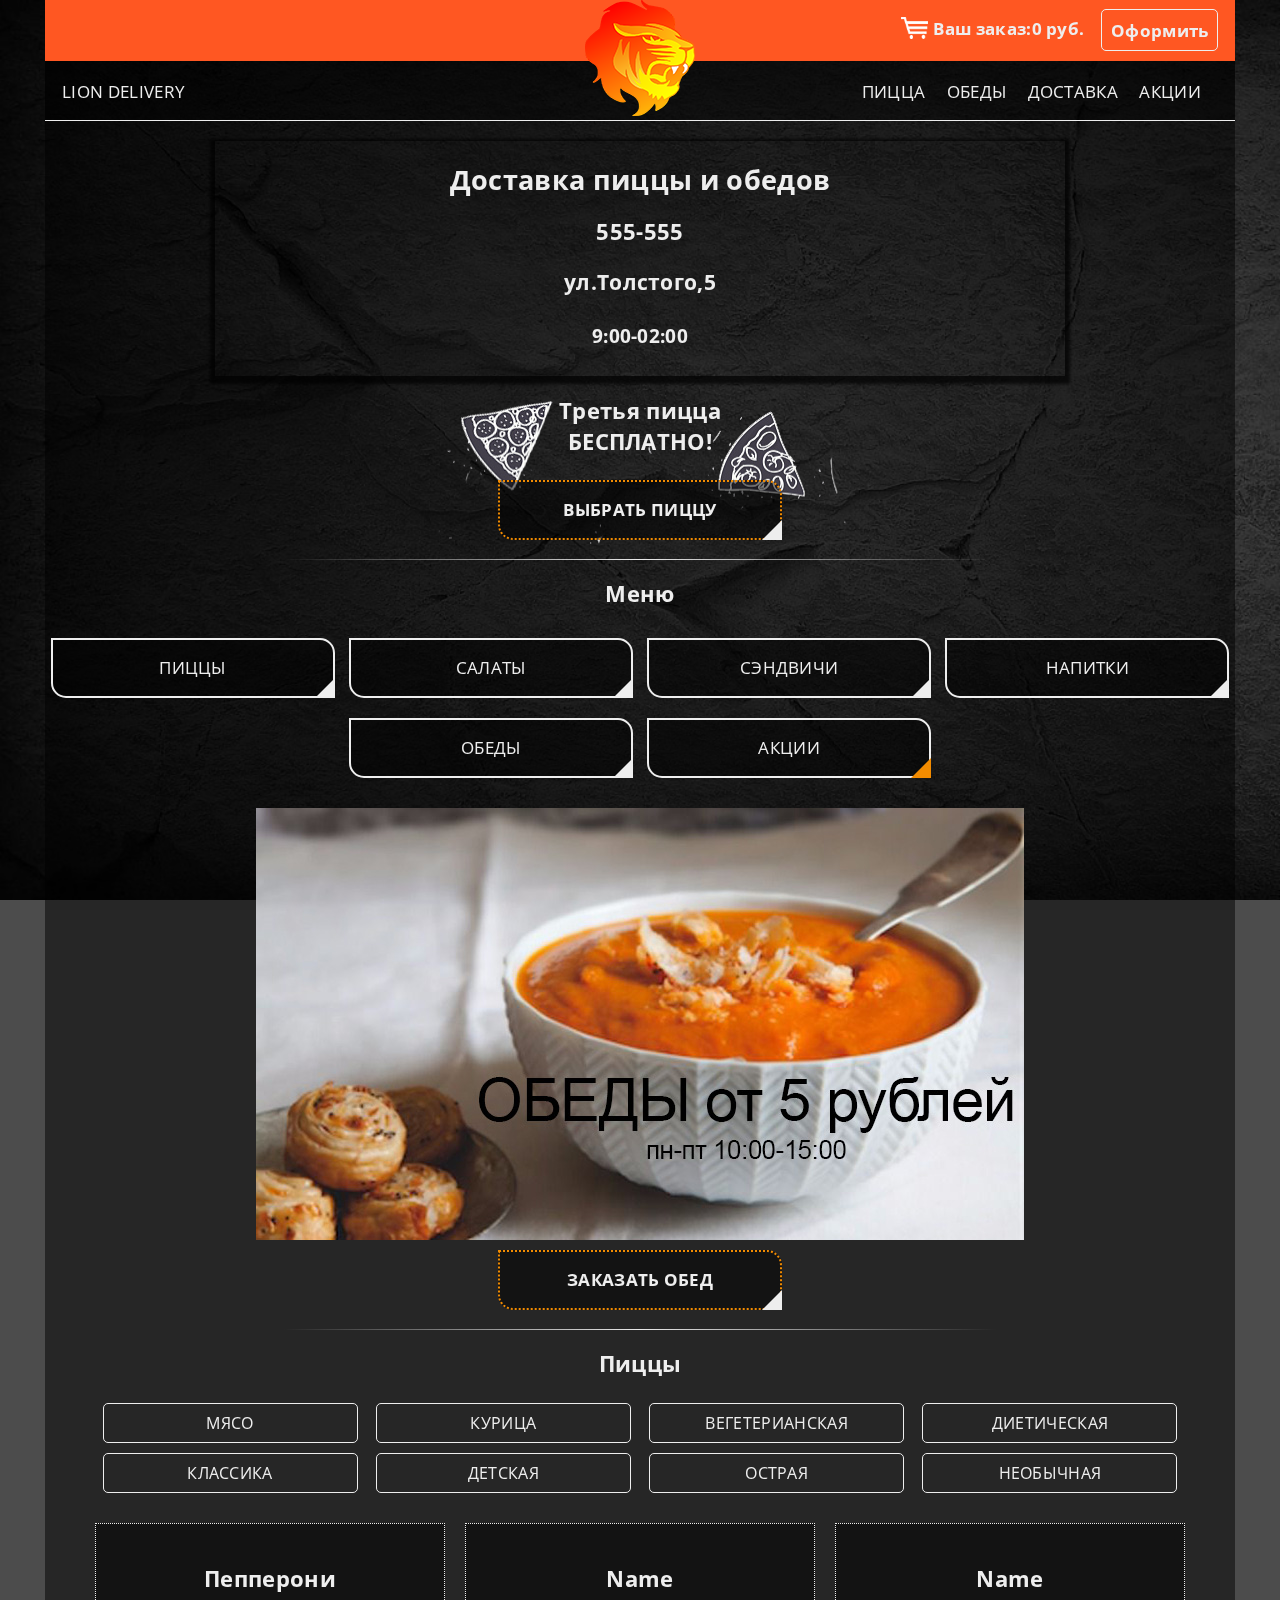
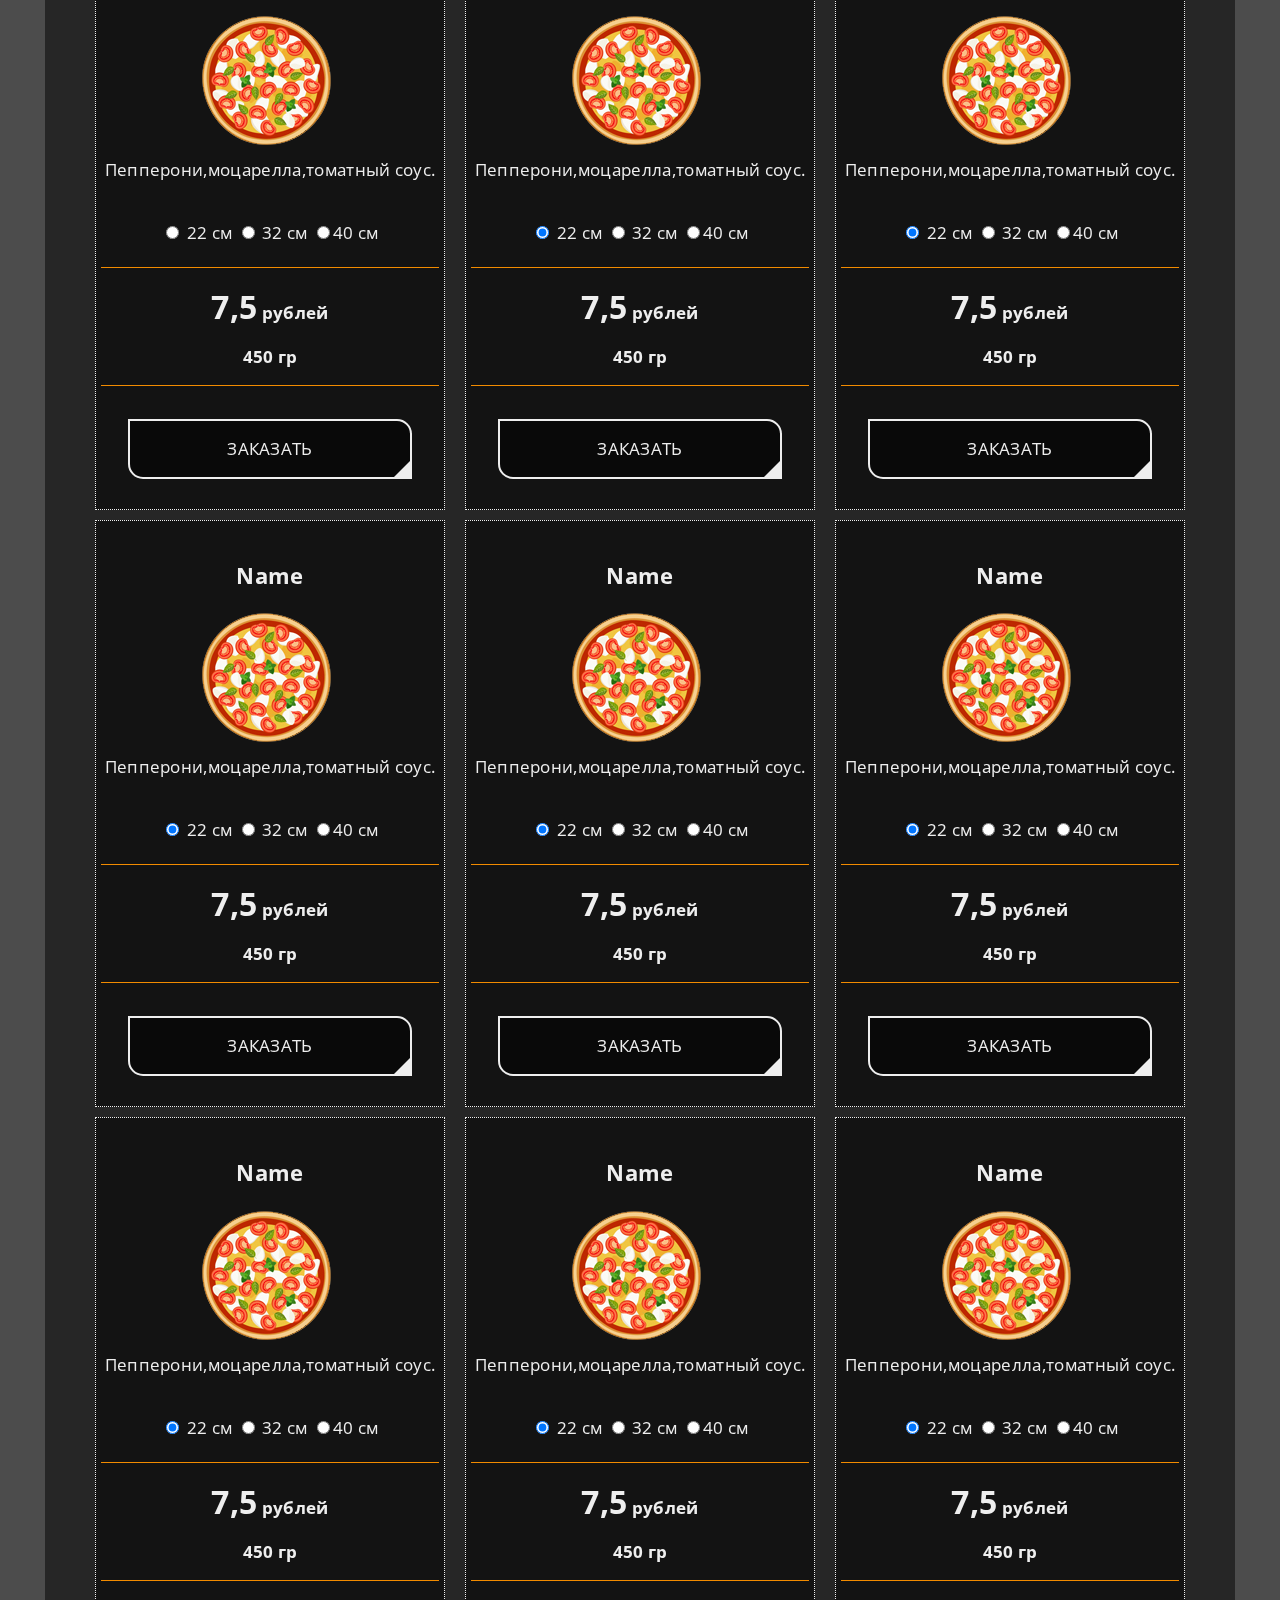
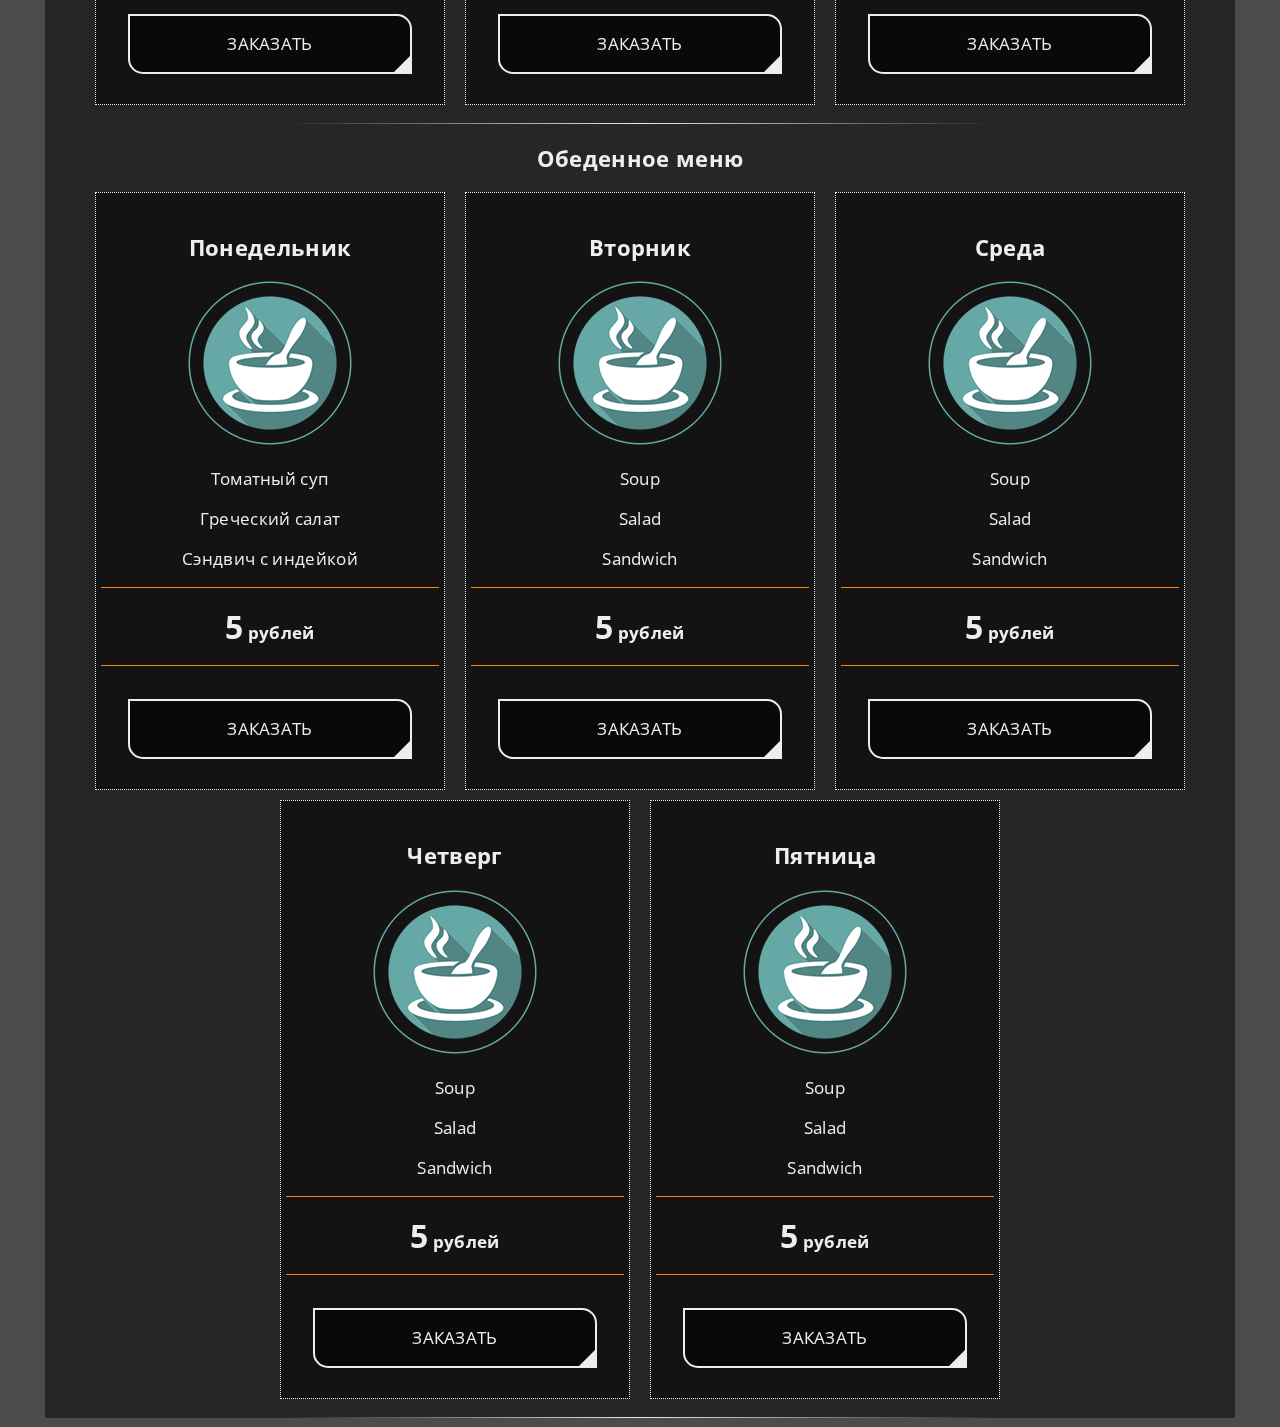
==== commit 859ff2a5: "Rename index_work.html to index.html" ====
--- a/index.html
+++ b/index.html
@@ -1,391 +1,429 @@
 <!DOCTYPE html>
 <html lang="en">
 <head>
-<meta charset="utf-8">
-
-<!-- Mobile Friendliness -->
-<meta name="viewport" content="width=device-width, initial-scale=1"/>
-<!-- CSS -->
-<link rel="stylesheet" href="css/main_work.css">
-<!--Web Fonts-->
-<link href="https://fonts.googleapis.com/css?family=Open+Sans" rel="stylesheet">
-
-
-<!-- media-queries.js (fallback) -->
-<!--[if lt IE 9]>
-<script src="http://css3-mediaqueries-js.googlecode.com/svn/trunk/css3-mediaqueries.js"></script>			
-<![endif]-->
-
-<!-- html5.js -->
-<!--[if lt IE 9]>
-<script src="http://html5shim.googlecode.com/svn/trunk/html5.js"></script>
-<![endif]-->
-
-<title>Pizza</title>
+  <meta charset="utf-8">
+
+  <!-- Mobile Friendliness -->
+  <meta name="viewport" content="width=device-width, initial-scale=1" />
+
+  <!-- media-queries.js (fallback) -->
+  <!--[if lt IE 9]>
+            <script src="http://css3-mediaqueries-js.googlecode.com/svn/trunk/css3-mediaqueries.js"></script>			
+    <![endif]-->
+
+  <!-- html5.js -->
+  <!--[if lt IE 9]>
+            <script src="http://html5shim.googlecode.com/svn/trunk/html5.js"></script>
+    <![endif]-->
+
+  <!-- CSS -->
+  <link rel="stylesheet" href="css/main_work.css">
+  <!--Web Fonts-->
+  <link href="https://fonts.googleapis.com/css?family=Open+Sans" rel="stylesheet">
+
+
+  <!--Style Fixed Mobile background-->
+  <style>
+    #bg_image {
+    background-size: cover;
+    width: 100%;
+    height: 100%;
+    position: fixed;
+    z-index: -9999!important;
+    }
+    
+    @media only screen and (max-width: 639px){
+    #bg_image{
+    background-image:url(pictures/bg2_sm.jpg);
+    }
+    }
+    @media only screen and (min-width: 640px){
+    #bg_image{
+    background-image:url(pictures/bg2.jpg);
+    }
+    }
+  </style>
+  <!--End Style Fixed Mobile background-->
+
+  <title>Pizza</title>
 </head>
 
-  <body>
-
-<!--Fixed background-->
-<div id="bg_image">
-<style>
-@media only screen and (max-width: 640px){
-#bg_image {
-background-image:url(pictures/bg_small.jpg);
-background-size: cover;
-width: 100%;
-height: 100%;
-position: fixed;
-z-index: -9999!important;
-}
-}
-</style>
-</div>
-<!--End Fixed bg-->
-
-<!--Navigation-->
-
-  <div class="logo hide"><a href="#"><img src="pictures/logo.png"></a>
-   </div>
-
-<nav>
-<input type="checkbox" id="toggle">
-    <label class="toggle_menu" for="toggle">Меню</label>
-    <div class="mobile_cart"><img src="pictures/cart2.png"></div>
-  <ul class="hide">
-      <li><a href="#">Пиццы</a></li>
-      <li><a href="#">Обеды</a></li>
-      <li><a href="#">Салаты</a></li>
-      <li><a href="#">Доставка</a></li>
-      <li class="special"><a href="#">Акции</a></li> 
-      <li class="cart hide"><a href="#"><img src="pictures/cart2.png"></a></li>
-
-    </ul>
-</nav>
-
-<!--End Navigation-->
-
-<main>
-<!--Header-->
-<header>
-<h1>Доставка пиццы и обедов</h1>
-<h2>555-555</h2>
-<h3>ул.Толстого,5</h3>
-<h3>9:00-02:00</h3>
-</header>
-<!--End Header-->
-<hr>
-<!--Content-->
-
-<!--Banner Pizza-->
-<section id="pizza_banner">
-<h1>Третья пицца <br>в ПОДАРОК!</h1>
-<button class="choose_pizza">Выбрать пиццу</button>
-</section>
-<!--End Banner Pizza-->
-<hr>
-
-<!--Menu Buttons-->
-
-<section id="menu_buttons"> 
-<h1>Меню</h1>
-
-<div class="menu1 flexbox">
-<button class="pizza">Пиццы</button>
-<button class="salad">Салаты</button>
-</div>
-
-<div class="menu2 flexbox">
-<button class="burger">Сэндвичи</button>
-<button class="drink">Напитки</button>
-</div>
-
-<div class="menu3 flexbox">
-<button class="dinner"> Обеды</button>
-<button class="specials">Акции</button>
-</div>
-
-<!--Banner Dinner-->
-<div class="dinner_banner">
-<img src="pictures/lunch.jpg" alt="Обеденное меню">
-<br>
-<button class="order_lunch">Заказать обед</button>
-</div>
-<!--End Banner Dinner-->
-
-</section>
-<!--End Menu Buttons-->
-
-<hr>
-
-<!--Pizza Gallery-->
-
-<section id="pizza_menu">
-<h1>Пиццы</h1>
-
-
-<div class="flexbox">
-<div class="card">
-<h2>Пепперони</h2>
-<p><img src="pictures/p-1.png">Пепперони,моцарелла,томатный соус.</p>
-<br>
-  <form>
-    <input  name="p-1-size" type="radio" value="small"> 22 см
-    <input  name="p-1-size" type="radio" value="medium" > 32 см
-    <input  name="p-1-size" type="radio" value="large">40 см
-  </form> 
-<br>
-<div class="param">
-<p> <span class="price">7,5</span> рублей</p>
-<p> <span class="weight">450</span> гр</p>
-</div>
-<br>
-<button class="to_cart">Заказать</button>
-</div>
-
-
-<div class="card">
-<h2>Name</h2>
-<p><img src="pictures/p-1.png">Пепперони,моцарелла,томатный соус.</p>
- <br>
- <form>
-    <input  name="p-2-size" type="radio" value="small" checked> 22 см
-    <input  name="p-2-size" type="radio" value="medium" > 32 см
-    <input  name="p-2-size" type="radio" value="large">40 см
-  </form> 
-<br>
-<div class="param">
-<p> <span class="price">7,5</span> рублей</p>
-<p> <span class="weight">450</span> гр</p>
-</div>
-<br>
-<button class="to_cart">Заказать</button>
-</div>
-
-<div class="card">
-<h2>Name</h2>
-<p><img src="pictures/p-1.png">Пепперони,моцарелла,томатный соус.</p>
-<br>
-  <form>
-    <input  name="p-3-size" type="radio" value="small" checked> 22 см
-    <input  name="p-3-size" type="radio" value="medium" > 32 см
-    <input  name="p-3-size" type="radio" value="large">40 см
-  </form> 
-<br>
-<div class="param">
-<p> <span class="price">7,5</span> рублей</p>
-<p> <span class="weight">450</span> гр</p>
-</div>
-<br>
-<button class="to_cart">Заказать</button>
-</div>
-
-<div class="card">
-<h2>Name</h2>
-<p><img src="pictures/p-1.png">Пепперони,моцарелла,томатный соус.</p>
- <form>
-    <input  name="p-4-size" type="radio" value="small" checked> 22 см
-    <input  name="p-4-size" type="radio" value="medium" > 32 см
-    <input  name="p-4-size" type="radio" value="large">40 см
-  </form> 
-<br>
-<div class="param">
-<p> <span class="price">7,5</span> рублей</p>
-<p> <span class="weight">450</span> гр</p>
-</div>
-<br>
-<button class="to_cart">Заказать</button>
-</div>
-
-<div class="card">
-<h2>Name</h2>
-<p><img src="pictures/p-1.png">Пепперони,моцарелла,томатный соус.</p>
-  <form>
-    <input  name="p-5-size" type="radio" value="small" checked> 22 см
-    <input  name="p-5-size" type="radio" value="medium" > 32 см
-    <input  name="p-5-size" type="radio" value="large">40 см
-  </form> 
-<br>
-<div class="param">
-<p> <span class="price">7,5</span> рублей</p>
-<p> <span class="weight">450</span> гр</p>
-</div>
-<br>
-<button class="to_cart">Заказать</button>
-</div>
-
-<div class="card">
-<h2>Name</h2>
-<p><img src="pictures/p-1.png">Пепперони,моцарелла,томатный соус.</p>
-  <form>
-    <input  name="p-6-size" type="radio" value="small" checked> 22 см
-    <input  name="p-6-size" type="radio" value="medium" > 32 см
-    <input  name="p-6-size" type="radio" value="large">40 см
-  </form> 
-<br>
-<div class="param">
-<p> <span class="price">7,5</span> рублей</p>
-<p> <span class="weight">450</span> гр</p>
-</div>
-<br>
-<button class="to_cart">Заказать</button>
-</div>
-
-<div class="card">
-<h2>Name</h2>
-<p><img src="pictures/p-1.png">Пепперони,моцарелла,томатный соус.</p>
-  <form>
-    <input  name="p-7-size" type="radio" value="small" checked> 22 см
-    <input  name="p-7-size" type="radio" value="medium" > 32 см
-    <input  name="p-7-size" type="radio" value="large">40 см
-  </form> 
-<br>
-<div class="param">
-<p> <span class="price">7,5</span> рублей</p>
-<p> <span class="weight">450</span> гр</p>
-</div>
-<br>
-<button class="to_cart">Заказать</button>
-</div>
-
-<div class="card">
-<h2>Name</h2>
-<p><img src="pictures/p-1.png">Пепперони,моцарелла,томатный соус.</p>
-  <form>
-    <input  name="p-8-size" type="radio" value="small" checked> 22 см
-    <input  name="p-8-size" type="radio" value="medium" > 32 см
-    <input  name="p-8-size" type="radio" value="large">40 см
-  </form> 
-<br>
-<div class="param">
-<p> <span class="price">7,5</span> рублей</p>
-<p> <span class="weight">450</span> гр</p>
-</div>
-<br>
-<button class="to_cart">Заказать</button>
-</div>
-
-<div class="card">
-<h2>Name</h2>
-<p><img src="pictures/p-1.png">Пепперони,моцарелла,томатный соус.</p>
- <form>
-    <input  name="p-9-size" type="radio" value="small" checked> 22 см
-    <input  name="p-9-size" type="radio" value="medium" > 32 см
-    <input  name="p-9-size" type="radio" value="large">40 см
-  </form> 
-<br>
-<div class="param">
-<p> <span class="price">7,5</span> рублей</p>
-<p> <span class="weight">450</span> гр</p>
-</div>
-<br>
-<button class="to_cart">Заказать</button>
-</div>
- </div>
-<!--End Pizza Photos and Description-->
-
-
-<!--Dinner Photos and Description-->
-<hr>
-<section id="dinner_menu">
-<h1>Обеденное меню</h1>
-
-<div class="dinner_gallery flexbox">
-
-<div class="card mon">
-<h2>Понедельник</h2>
-<img src="pictures/dinner.png">
-<div class="dinner_menu">
-<p>Томатный суп</p>
-<p>Греческий салат</p>
-<p>Сэндвич с индейкой</p>
-</div>
-<div class="param">
-<p><span class="price">5</span> рублей</p>
-</div>
-<br>
-<button class="to_cart">Заказать</button>
-</div>
-
-
-<div class="card tue">
-<h2>Вторник</h2>
-<img src="pictures/dinner.png">
-<div class="dinner_menu">
-<p>Soup</p>
-<p>Salad</p>
-<p>Sandwich</p>
-</div>
-<div class="param">
-<p><span class="price">5</span> рублей</p>
-</div>
-<br>
-<button class="to_cart">Заказать</button>
-</div>
-
-<div class="card wed">
-<h2>Среда</h2>
-<img src="pictures/dinner.png">
-<div class="dinner_menu">
-<p>Soup</p>
-<p>Salad</p>
-<p>Sandwich</p>
-</div>
-<div class="param">
-<p><span class="price">5</span> рублей</p>
-</div>
-<br>
-<button class="to_cart">Заказать</button>
-</div>
-
-<div class="card thur">
-<h2>Четверг</h2>
-<img src="pictures/dinner.png">
-<div class="dinner_menu">
-<p>Soup</p>
-<p>Salad</p>
-<p>Sandwich</p>
-</div>
-<div class="param">
-<p><span class="price">5</span> рублей</p>
-</div>
-<br>
-<button class="to_cart">Заказать</button>
-</div>
-
-<div class="card fri">
-<h2>Пятница</h2>
-<img src="pictures/dinner.png">
-<div class="dinner_menu">
-<p>Soup</p>
-<p>Salad</p>
-<p>Sandwich</p>
-</div>
-<div class="param">
-<p><span class="price">5</span> рублей</p>
-</div>
-<br>
-<button class="to_cart">Заказать</button>
-</div>
-
-</section>
-
-<!--End Dinner Photos and Description-->
-
-
-
-
-
-</main>
-
-<!--End Content-->
-
-<footer></footer>
-
-     
-
-  
-<script src="https://ajax.googleapis.com/ajax/libs/jquery/3.1.1/jquery.min.js"></script>  
-   
-  </body>
+<body>
+
+  <!--Fixed Mobile background-->
+  <div id="bg_image"> </div>
+  <!--End Mobile Fixed bg-->
+
+
+  <!--Navigation-->
+
+  <div class="cart_nav flexbox right hide">
+    <p class="cart"><img src="pictures/cart2.png" alt=""></p>
+    <p> <span class="hide">Ваш заказ:</span><span>0</span> руб.</p>
+    <p class="checkout"><a href="#">Оформить</a></p>
+  </div>
+
+
+  <div class="menu_nav">
+    <nav>
+      <input type="checkbox" id="toggle">
+      <label class="toggle_menu" for="toggle">Меню</label>
+      <div class="logo"><img src="pictures/logo.png" alt=""></div>
+      <div class="mobile_cart clearfix"><img src="pictures/cart2.png" alt=""></div>
+      <ul class="hide">
+        <li class="name hide clearfix"><a href="#">Lion Delivery</a></li>
+        <li><a href="#">Пицца</a></li>
+        <li><a href="#">Обеды</a></li>
+        <li><a href="#">Доставка</a></li>
+        <li><a href="#">Акции</a></li>
+      </ul>
+    </nav>
+  </div>
+
+
+  <!--End Navigation-->
+
+  <!--Content-->
+
+  <main>
+    <!--Header-->
+    <header>
+      <h1>Доставка пиццы и обедов</h1>
+      <h2>555-555</h2>
+      <h3>ул.Толстого,5</h3>
+      <h4>9:00-02:00</h4>
+    </header>
+    <!--End Header-->
+
+
+    <!--Banner Pizza-->
+    <section class="pizza_banner" id="pizza_banner">
+      <h2>Третья пицца <br>БЕСПЛАТНО!</h2>
+      <button class="choose_pizza">Выбрать пиццу</button>
+    </section>
+    <!--End Banner Pizza-->
+    <hr>
+
+    <!--Menu Buttons-->
+
+    <section id="menu_buttons">
+      <h2>Меню</h2>
+      <form action="url">
+        <button class="menu_button">Пиццы</button>
+        <button class="menu_button">Салаты</button>
+        <button class="menu_button">Сэндвичи</button>
+        <button class="menu_button">Напитки</button>
+        <button class="menu_button">Обеды</button>
+        <button class="menu_button specials">Акции</button>
+      </form>
+    </section>
+    <!--End Menu Buttons-->
+
+
+    <!--Banner Dinner-->
+    <div class="dinner_banner">
+      <img src="pictures/lunch.jpg" alt="Обеденное меню">
+      <br>
+      <button class="order_lunch">Заказать обед</button>
+    </div>
+    <!--End Banner Dinner-->
+
+    <hr>
+
+    <!--Pizza Gallery-->
+
+    <section id="pizza">
+      <h2>Пиццы</h2>
+
+      <div class="filter">
+        <button class="pizza_type">Мясо</button>
+        <button class="pizza_type">Курица</button>
+        <button class="pizza_type">Вегетерианская</button>
+        <button class="pizza_type">Диетическая</button>
+        <button class="pizza_type">Классика</button>
+        <button class="pizza_type">Детская</button>
+        <button class="pizza_type">Острая</button>
+        <button class="pizza_type">Необычная</button>
+      </div>
+
+      <div class="flexbox center">
+        <div class="card">
+          <h2>Пепперони</h2>
+          <p><img src="pictures/p-1.png" alt="">Пепперони,моцарелла,томатный соус.</p>
+          <br>
+          <form action="url">
+            <input name="p_1" type="radio" value="small"> 22 см
+            <input name="p_1" type="radio" value="medium"> 32 см
+            <input name="p_1" type="radio" value="large">40 см
+          </form>
+          <br>
+          <div class="param">
+            <p> <span class="price">7,5</span> рублей</p>
+            <p> <span class="weight">450</span> гр</p>
+          </div>
+          <br>
+          <button class="to_cart">Заказать</button>
+        </div>
+
+
+        <div class="card">
+          <h2>Name</h2>
+          <p><img src="pictures/p-1.png" alt="">Пепперони,моцарелла,томатный соус.</p>
+          <br>
+          <form action="url">
+            <input name="p_2" type="radio" value="small" checked> 22 см
+            <input name="p_2" type="radio" value="medium"> 32 см
+            <input name="p_2" type="radio" value="large">40 см
+          </form>
+          <br>
+          <div class="param">
+            <p> <span class="price">7,5</span> рублей</p>
+            <p> <span class="weight">450</span> гр</p>
+          </div>
+          <br>
+          <button class="to_cart">Заказать</button>
+        </div>
+
+        <div class="card">
+          <h2>Name</h2>
+          <p><img src="pictures/p-1.png" alt="">Пепперони,моцарелла,томатный соус.</p>
+          <br>
+          <form action="url">
+            <input name="p_3" type="radio" value="small" checked> 22 см
+            <input name="p_3" type="radio" value="medium"> 32 см
+            <input name="p_3" type="radio" value="large">40 см
+          </form>
+          <br>
+          <div class="param">
+            <p> <span class="price">7,5</span> рублей</p>
+            <p> <span class="weight">450</span> гр</p>
+          </div>
+          <br>
+          <button class="to_cart">Заказать</button>
+        </div>
+
+        <div class="card">
+          <h2>Name</h2>
+          <p><img src="pictures/p-1.png" alt="">Пепперони,моцарелла,томатный соус.</p>
+          <br>
+          <form action="url">
+            <input name="p_4" type="radio" value="small" checked> 22 см
+            <input name="p_4" type="radio" value="medium"> 32 см
+            <input name="p_4" type="radio" value="large">40 см
+          </form>
+          <br>
+          <div class="param">
+            <p> <span class="price">7,5</span> рублей</p>
+            <p> <span class="weight">450</span> гр</p>
+          </div>
+          <br>
+          <button class="to_cart">Заказать</button>
+        </div>
+
+        <div class="card">
+          <h2>Name</h2>
+          <p><img src="pictures/p-1.png" alt="">Пепперони,моцарелла,томатный соус.</p>
+          <br>
+          <form action="url">
+            <input name="p_5" type="radio" value="small" checked> 22 см
+            <input name="p_5" type="radio" value="medium"> 32 см
+            <input name="p_5" type="radio" value="large">40 см
+          </form>
+          <br>
+          <div class="param">
+            <p> <span class="price">7,5</span> рублей</p>
+            <p> <span class="weight">450</span> гр</p>
+          </div>
+          <br>
+          <button class="to_cart">Заказать</button>
+        </div>
+
+        <div class="card">
+          <h2>Name</h2>
+          <p><img src="pictures/p-1.png" alt="">Пепперони,моцарелла,томатный соус.</p>
+          <br>
+          <form action="url">
+            <input name="p_6" type="radio" value="small" checked> 22 см
+            <input name="p_6" type="radio" value="medium"> 32 см
+            <input name="p_6" type="radio" value="large">40 см
+          </form>
+          <br>
+          <div class="param">
+            <p> <span class="price">7,5</span> рублей</p>
+            <p> <span class="weight">450</span> гр</p>
+          </div>
+          <br>
+          <button class="to_cart">Заказать</button>
+        </div>
+
+        <div class="card">
+          <h2>Name</h2>
+          <p><img src="pictures/p-1.png" alt="">Пепперони,моцарелла,томатный соус.</p>
+          <br>
+          <form action="url">
+            <input name="p_7" type="radio" value="small" checked> 22 см
+            <input name="p_7" type="radio" value="medium"> 32 см
+            <input name="p_7" type="radio" value="large">40 см
+          </form>
+          <br>
+          <div class="param">
+            <p> <span class="price">7,5</span> рублей</p>
+            <p> <span class="weight">450</span> гр</p>
+          </div>
+          <br>
+          <button class="to_cart">Заказать</button>
+        </div>
+
+        <div class="card">
+          <h2>Name</h2>
+          <p><img src="pictures/p-1.png" alt="">Пепперони,моцарелла,томатный соус.</p>
+          <br>
+          <form action="url">
+            <input name="p_8" type="radio" value="small" checked> 22 см
+            <input name="p_8" type="radio" value="medium"> 32 см
+            <input name="p_8" type="radio" value="large">40 см
+          </form>
+          <br>
+          <div class="param">
+            <p> <span class="price">7,5</span> рублей</p>
+            <p> <span class="weight">450</span> гр</p>
+          </div>
+          <br>
+          <button class="to_cart">Заказать</button>
+        </div>
+
+        <div class="card">
+          <h2>Name</h2>
+          <p><img src="pictures/p-1.png" alt="">Пепперони,моцарелла,томатный соус.</p>
+          <br>
+          <form action="url">
+            <input name="p_9" type="radio" value="small" checked> 22 см
+            <input name="p_9" type="radio" value="medium"> 32 см
+            <input name="p_9" type="radio" value="large">40 см
+          </form>
+          <br>
+          <div class="param">
+            <p> <span class="price">7,5</span> рублей</p>
+            <p> <span class="weight">450</span> гр</p>
+          </div>
+          <br>
+          <button class="to_cart">Заказать</button>
+        </div>
+
+      </div>
+    </section>
+    <!--End Pizza Gallery-->
+
+    <!--Dinner Gallery-->
+    <hr>
+    <section id="dinner">
+      <h2>Обеденное меню</h2>
+
+      <div class="flexbox center">
+
+        <div class="card">
+          <h2>Понедельник</h2>
+          <img src="pictures/dinner.png" alt="">
+          <div class="dinner_menu">
+            <p>Томатный суп</p>
+            <p>Греческий салат</p>
+            <p>Сэндвич с индейкой</p>
+          </div>
+          <div class="param">
+            <p><span class="price">5</span> рублей</p>
+          </div>
+          <br>
+          <button class="to_cart">Заказать</button>
+        </div>
+
+
+        <div class="card">
+          <h2>Вторник</h2>
+          <img src="pictures/dinner.png" alt="">
+          <div class="dinner_menu">
+            <p>Soup</p>
+            <p>Salad</p>
+            <p>Sandwich</p>
+          </div>
+          <div class="param">
+            <p><span class="price">5</span> рублей</p>
+          </div>
+          <br>
+          <button class="to_cart">Заказать</button>
+        </div>
+
+        <div class="card">
+          <h2>Среда</h2>
+          <img src="pictures/dinner.png" alt="">
+          <div class="dinner_menu">
+            <p>Soup</p>
+            <p>Salad</p>
+            <p>Sandwich</p>
+          </div>
+          <div class="param">
+            <p><span class="price">5</span> рублей</p>
+          </div>
+          <br>
+          <button class="to_cart">Заказать</button>
+        </div>
+
+        <div class="card">
+          <h2>Четверг</h2>
+          <img src="pictures/dinner.png" alt="">
+          <div class="dinner_menu">
+            <p>Soup</p>
+            <p>Salad</p>
+            <p>Sandwich</p>
+          </div>
+          <div class="param">
+            <p><span class="price">5</span> рублей</p>
+          </div>
+          <br>
+          <button class="to_cart">Заказать</button>
+        </div>
+
+        <div class="card">
+          <h2>Пятница</h2>
+          <img src="pictures/dinner.png" alt="">
+          <div class="dinner_menu">
+            <p>Soup</p>
+            <p>Salad</p>
+            <p>Sandwich</p>
+          </div>
+          <div class="param">
+            <p><span class="price">5</span> рублей</p>
+          </div>
+          <br>
+          <button class="to_cart">Заказать</button>
+        </div>
+
+      </div>
+    </section>
+
+    <!--End Dinner Gallery-->
+    <hr>
+
+
+  </main>
+
+  <!--End Content-->
+
+  <footer></footer>
+
+
+  <script src="https://ajax.googleapis.com/ajax/libs/jquery/3.1.1/jquery.min.js"></script>
+  <script>
+    $(window).scroll(function(){
+    //Sticky bottom nav
+    if($(window).scrollTop()>= 100){
+       $('.cart_nav').addClass('fixed');
+    }
+    else {
+    	$('.cart_nav').removeClass('fixed');
+    }
+    });
+  </script>
+
+</body>
+
 </html>
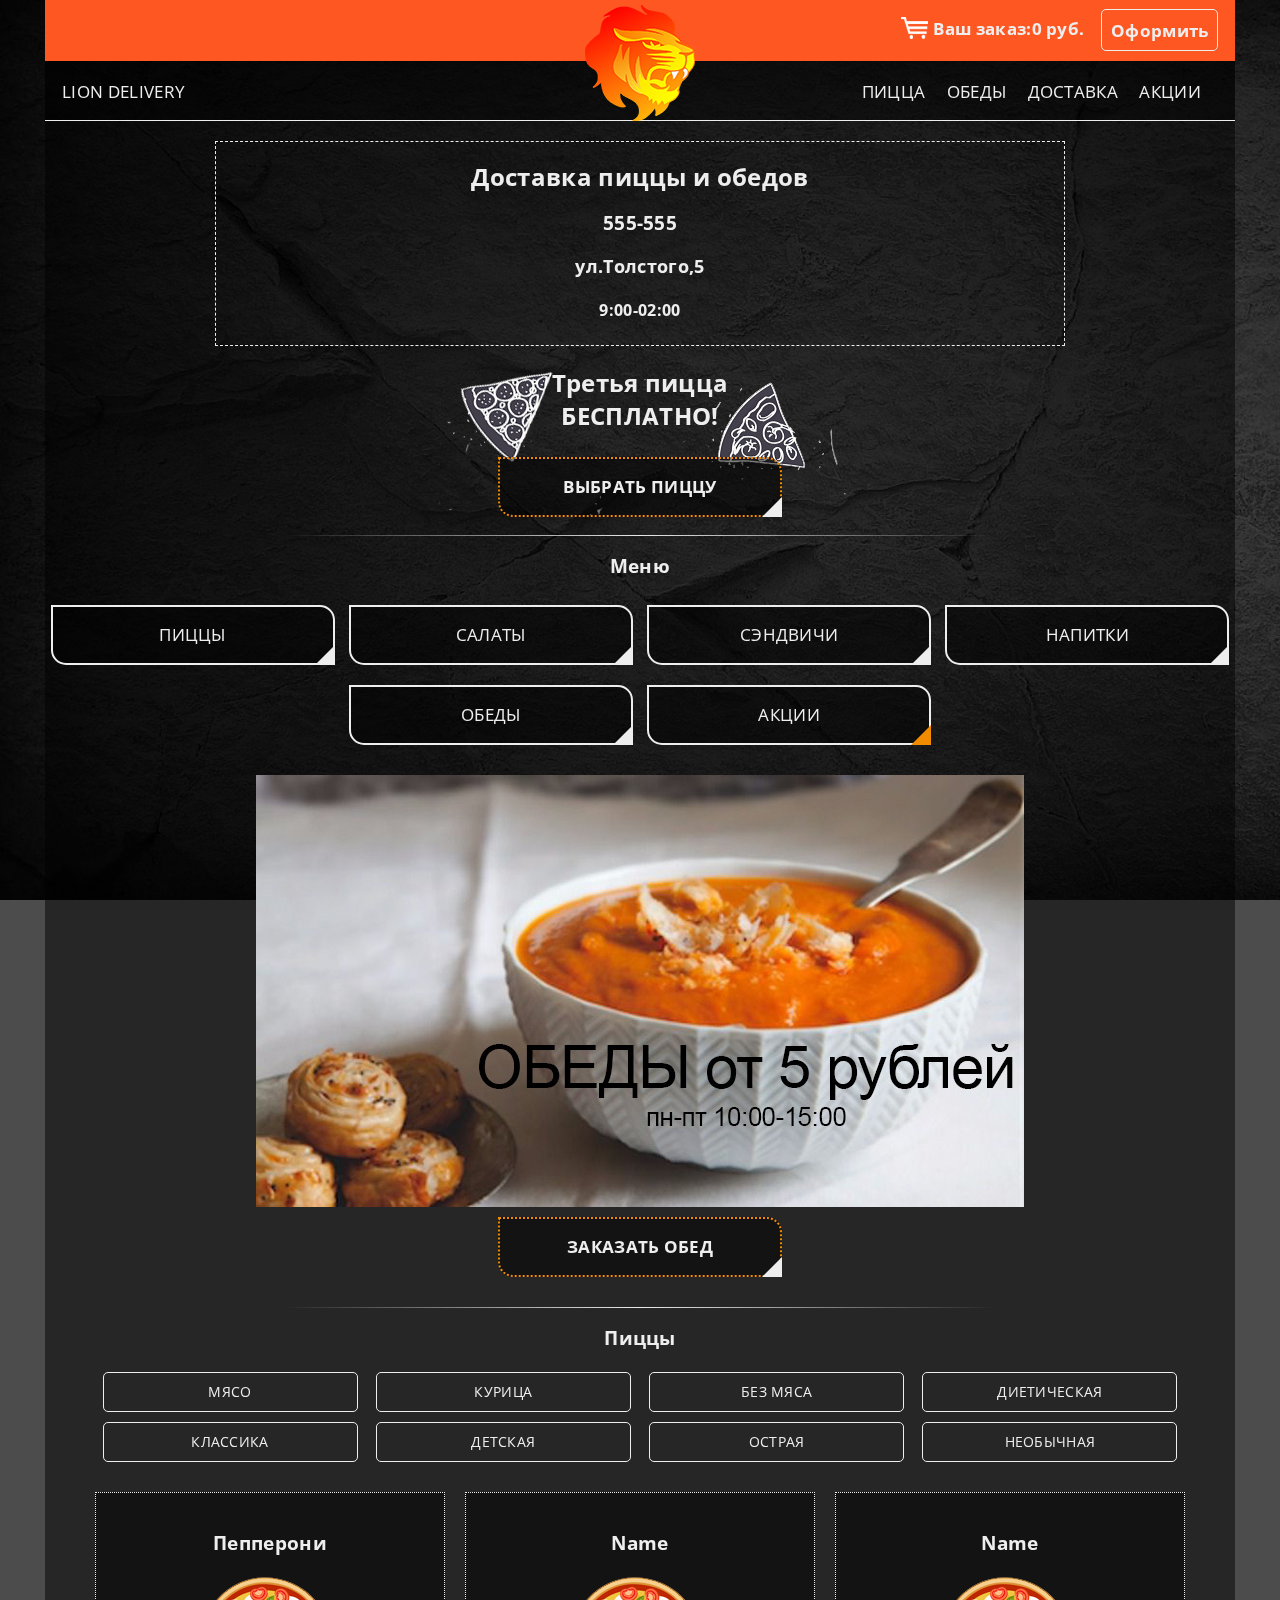
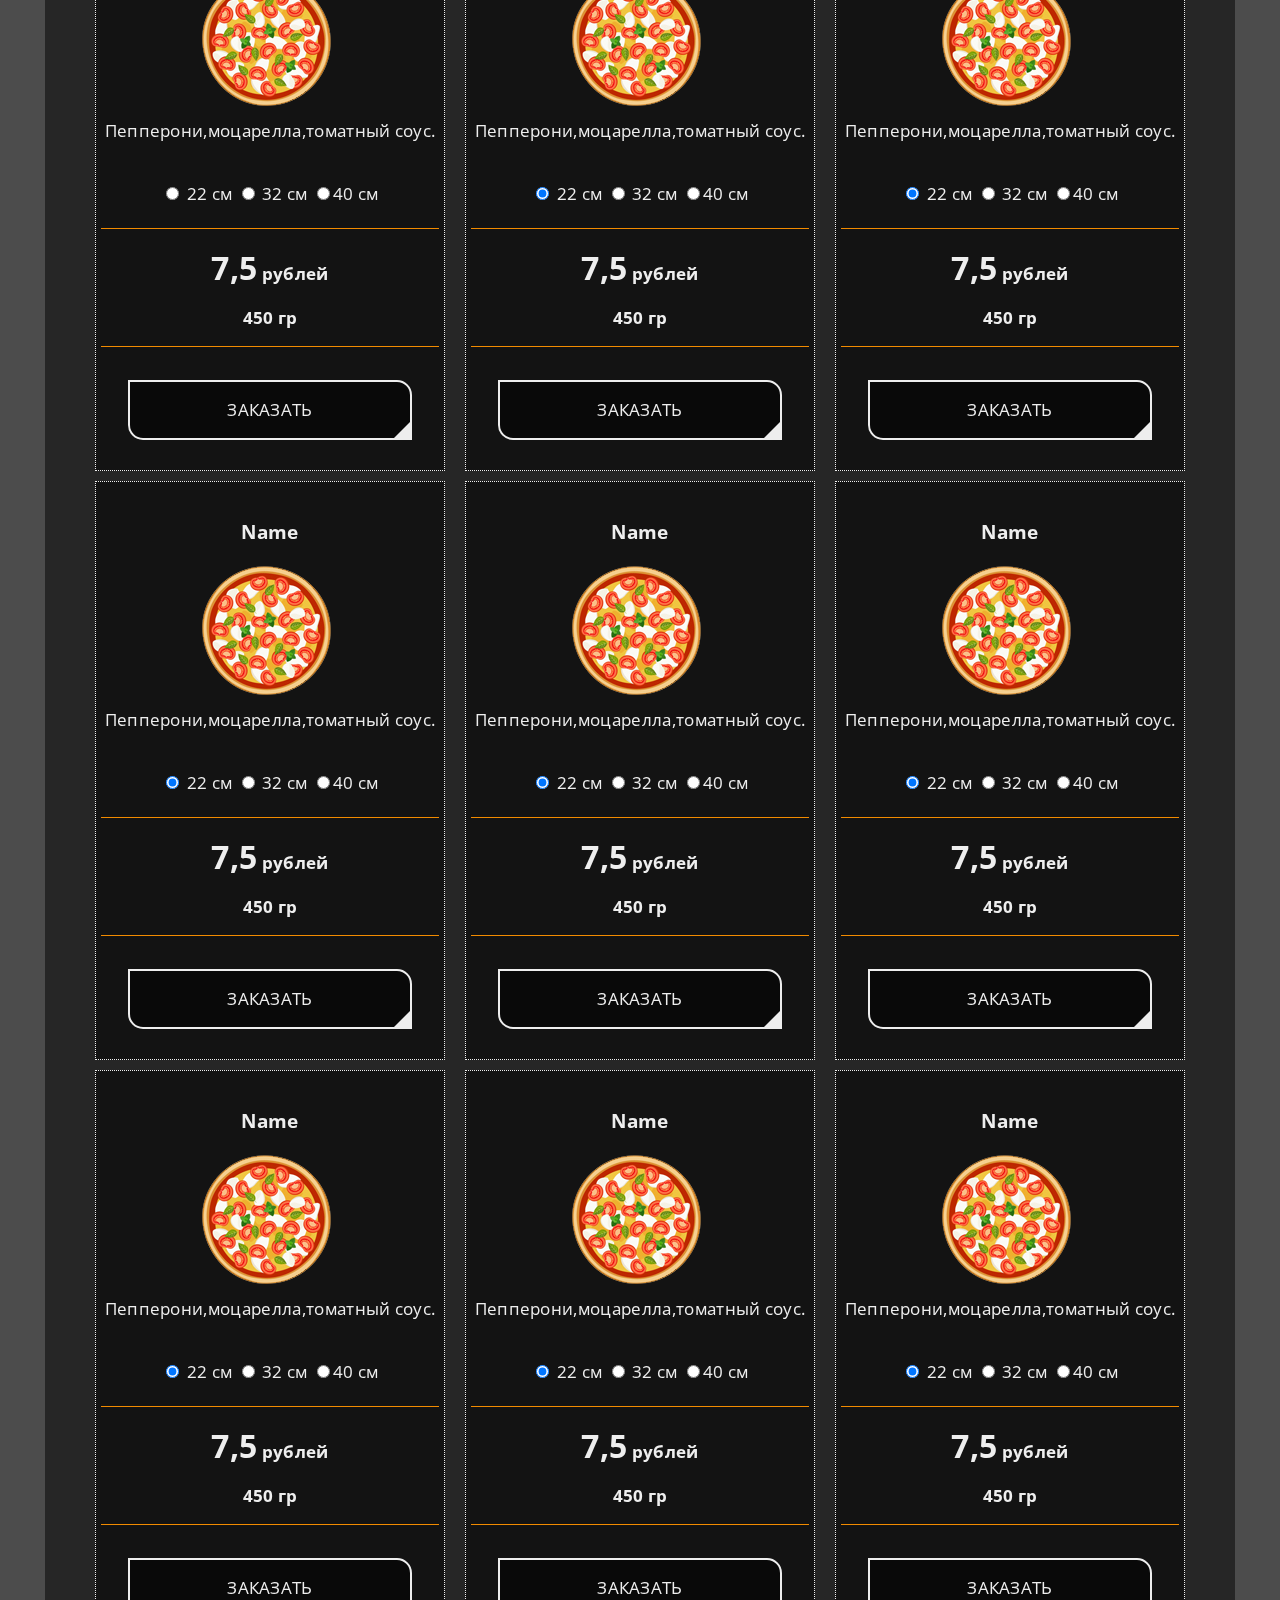
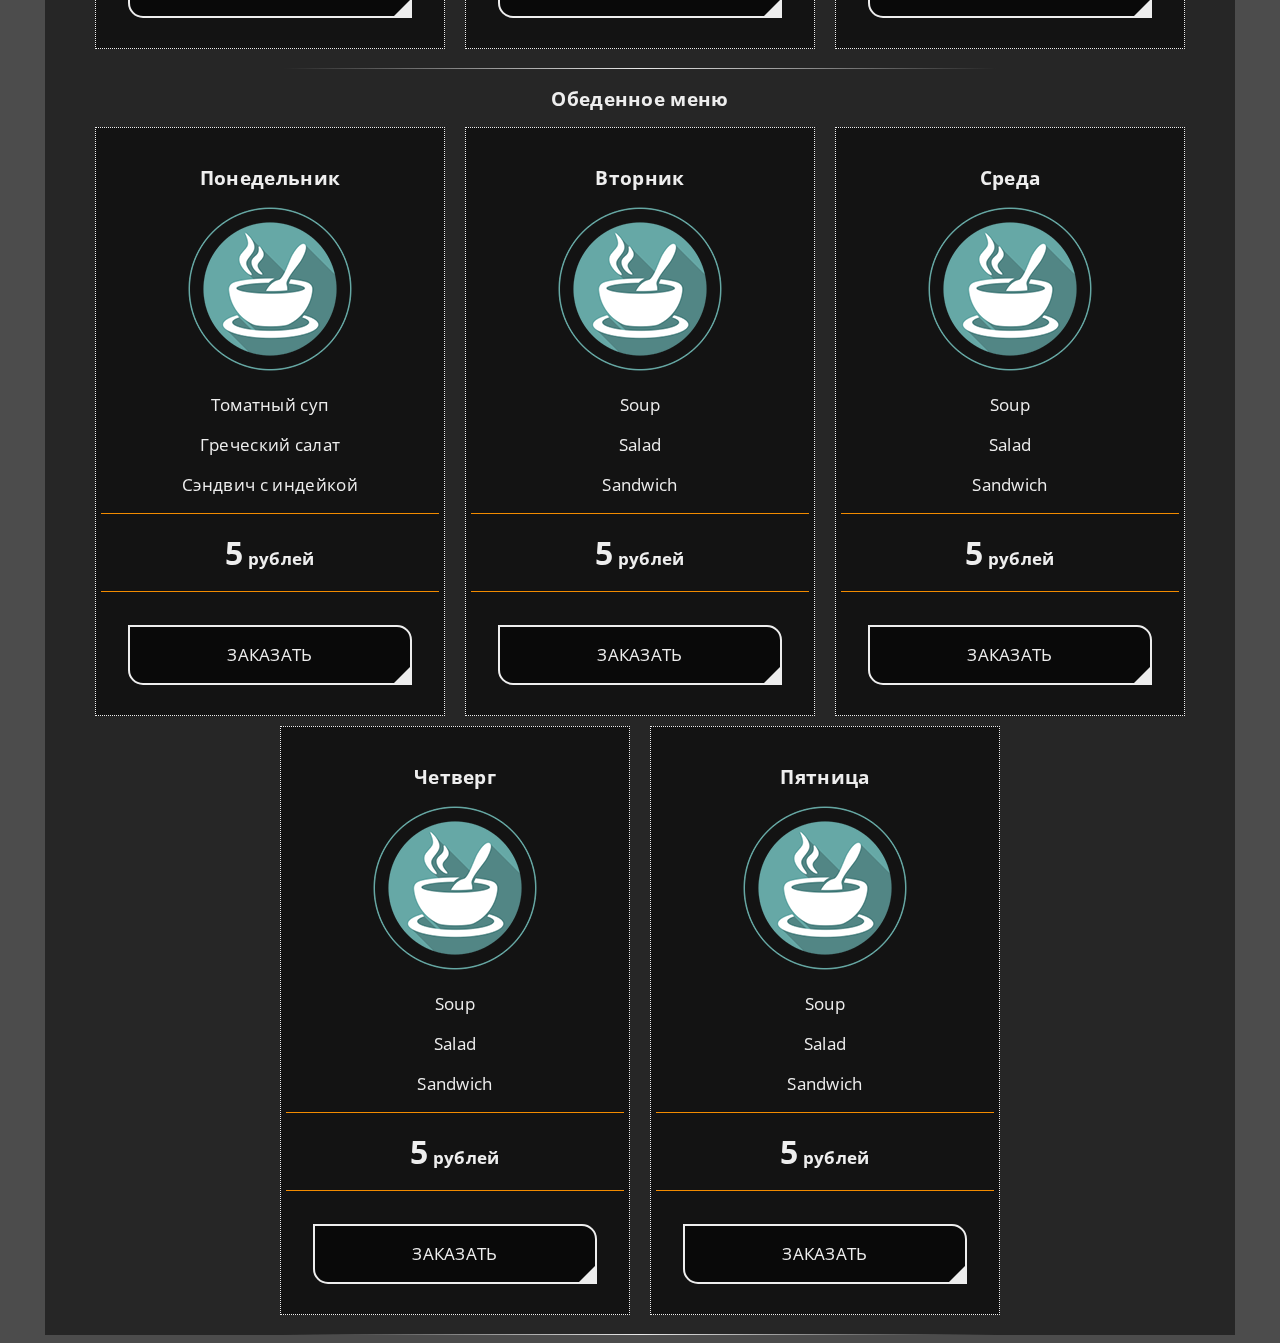
==== commit 8a912f68: "Update index.html" ====
--- a/index.html
+++ b/index.html
@@ -138,7 +138,7 @@
       <div class="filter">
         <button class="pizza_type">Мясо</button>
         <button class="pizza_type">Курица</button>
-        <button class="pizza_type">Вегетерианская</button>
+        <button class="pizza_type">Без мяса</button>
         <button class="pizza_type">Диетическая</button>
         <button class="pizza_type">Классика</button>
         <button class="pizza_type">Детская</button>
--- a/css/main_work.css
+++ b/css/main_work.css
@@ -29,24 +29,24 @@
   text-align: center;
   width: 90%;
   margin: 0 auto;
-  padding: 2px;
-  box-shadow: 0 3px 3px 5px rgba(0,0,0,0.7);
+  padding: 2.5px;
+  border:1px dashed;
 }
 
 h1 {
-  font-size: 1.7rem;
+  font-size: 1.5rem;
 }
 
 h2 {
-  font-size: 1.4rem;
+  font-size: 1.2rem;
 }
 
 h3 {
-  font-size: 1.3rem;
+  font-size: 1.1rem;
 }
 
 h4 {
-  font-size: 1.2rem;
+  font-size: 1rem;
 }
 
 hr {
@@ -146,17 +146,22 @@
 
 .pizza_banner {
   background: url(../pictures/banner_pizza.png) 50% 0 no-repeat;
+
+}
+.pizza_banner h2{
+  font-size: 1.5rem
 }
 
 .dinner_banner {
-  margin-top: 20px;
+  margin: 20px auto;
+  max-width: 90%;
 }
 
 .logo {
   position: absolute;
   margin: 0;
   left: 50%;
-  top: 0;
+  top: 5px;
   transform: translate(-50%, 0);
 }
 
@@ -248,7 +253,7 @@
   height: 40px;
   background-color: transparent;
   margin: 5px 7px;
-  font-size: 16px;
+  font-size: 14px;
   border: 1px solid;
   border-radius: 5px;
 }
@@ -285,7 +290,7 @@
 /*End Buttons Style */
 
 /*Mobile and Tablet Media Query */
-@media screen and (max-width: 768px) {
+@media screen and (max-width: 850px) {
   .hide {
     display: none;
   }
@@ -340,7 +345,7 @@
 /*End Mobile Nav */
 
 /*Layout for Bigger Screen */
-@media screen and (min-width: 768px) {
+@media screen and (min-width: 850px) {
 
   .menu_nav {
     padding: 1em;
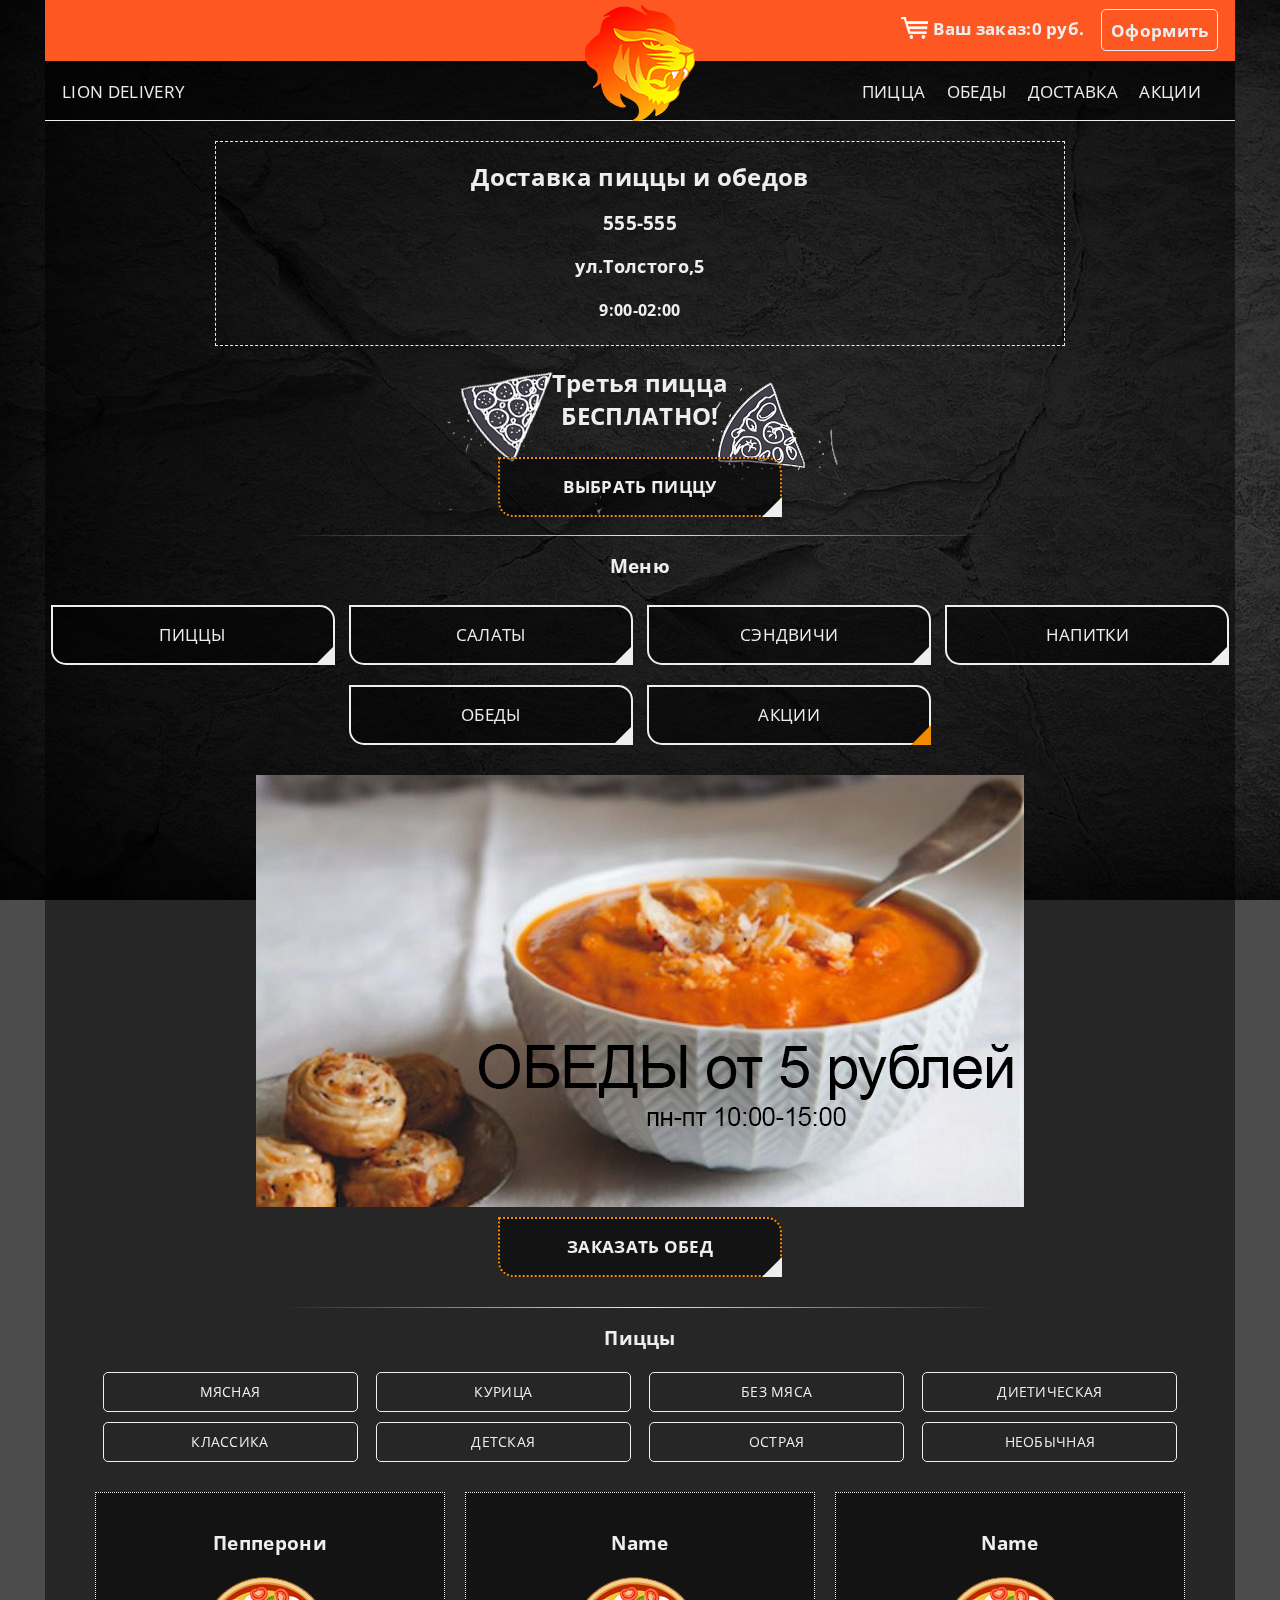
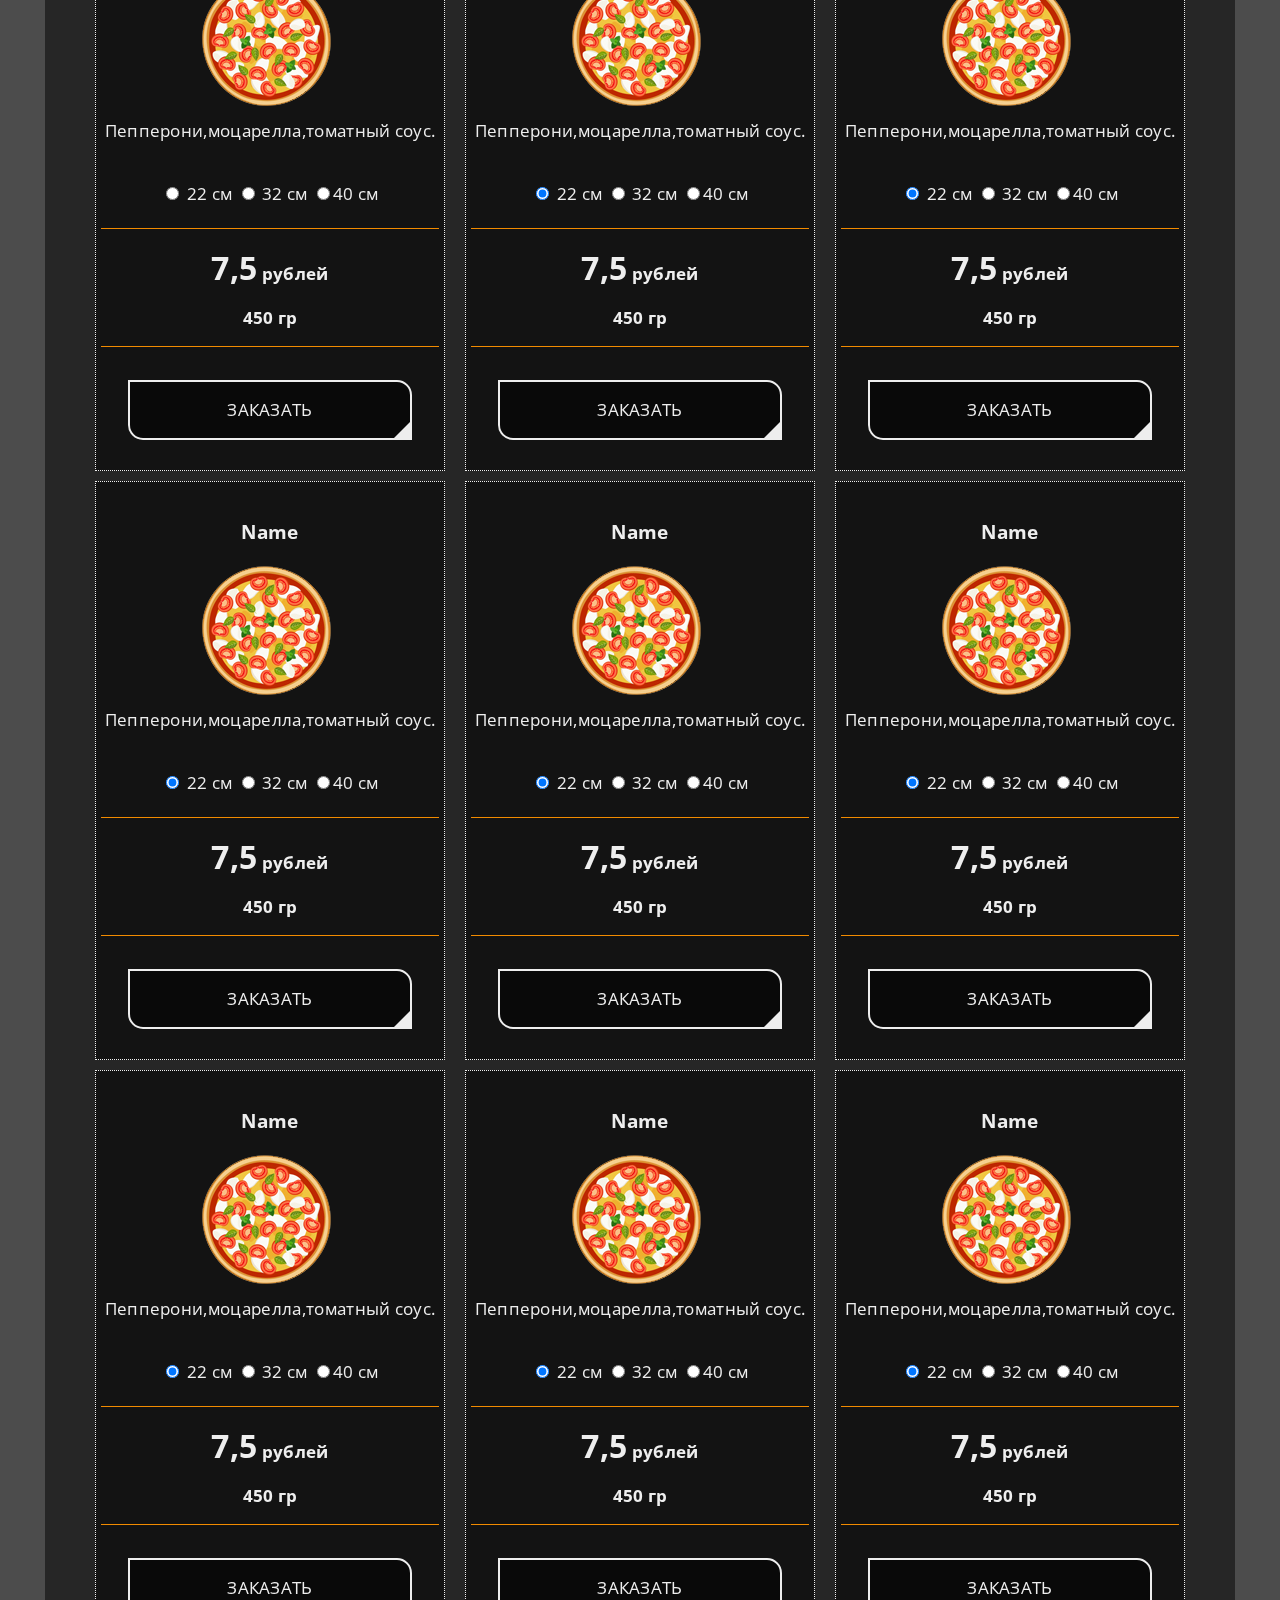
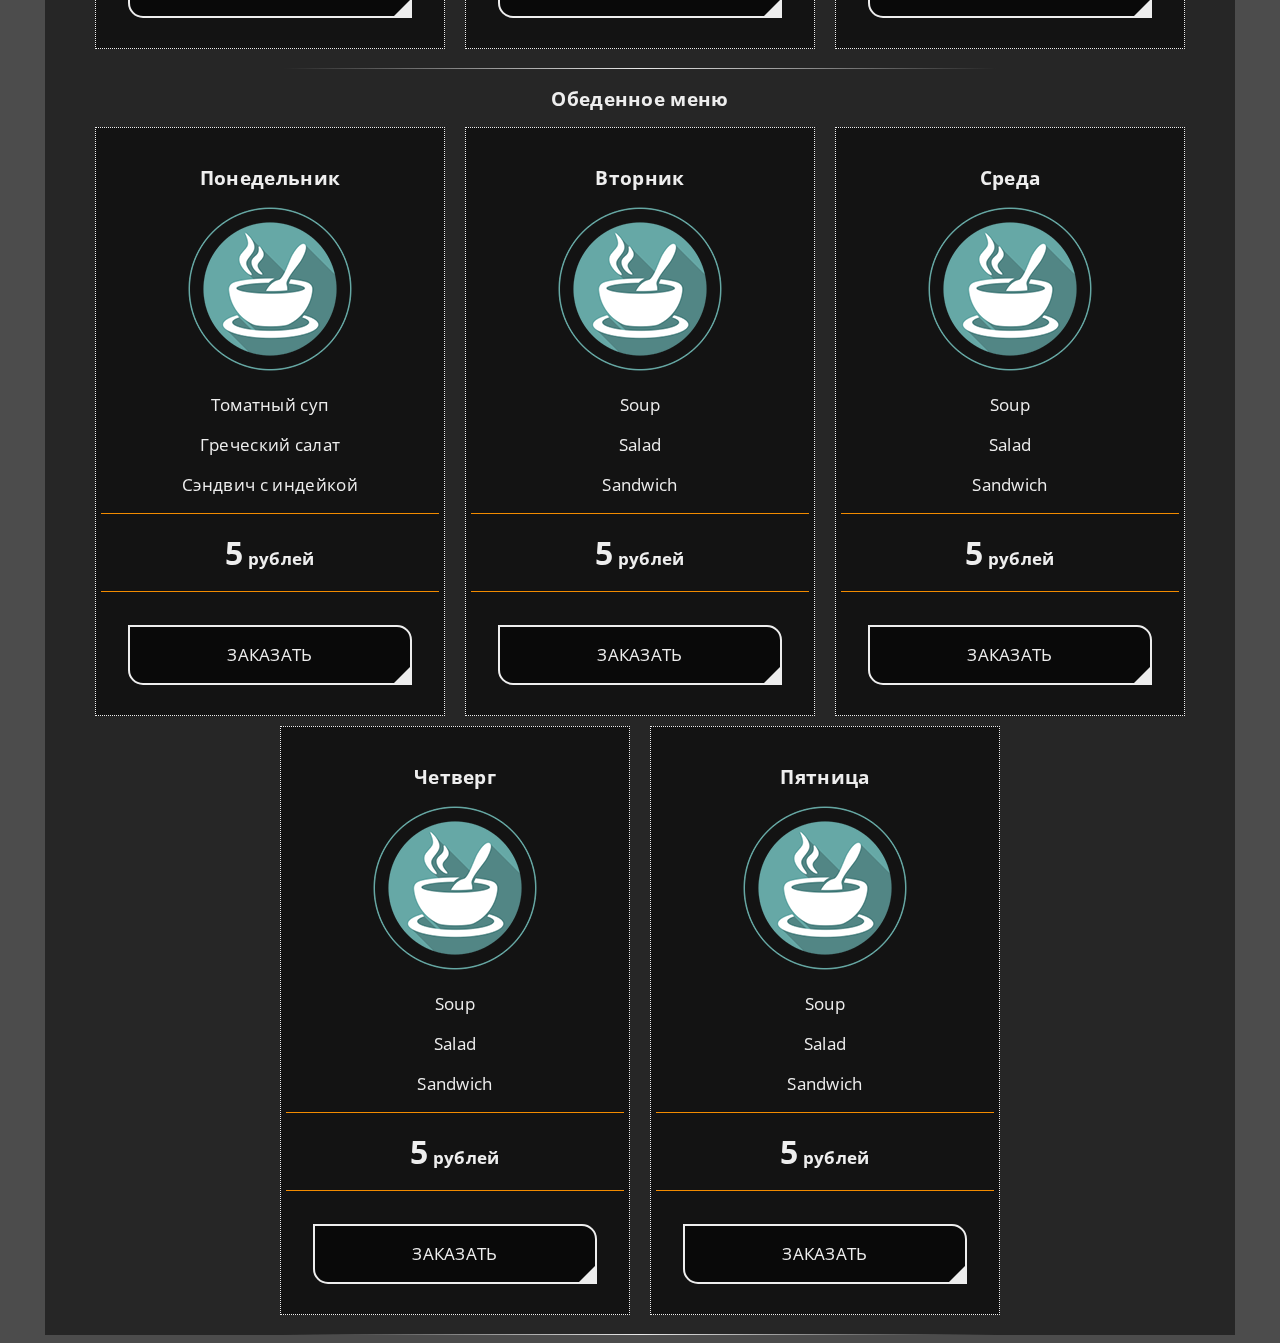
==== commit 5b7b741e: "Update index.html" ====
--- a/index.html
+++ b/index.html
@@ -136,7 +136,7 @@
       <h2>Пиццы</h2>
 
       <div class="filter">
-        <button class="pizza_type">Мясо</button>
+        <button class="pizza_type">Мясная</button>
         <button class="pizza_type">Курица</button>
         <button class="pizza_type">Без мяса</button>
         <button class="pizza_type">Диетическая</button>
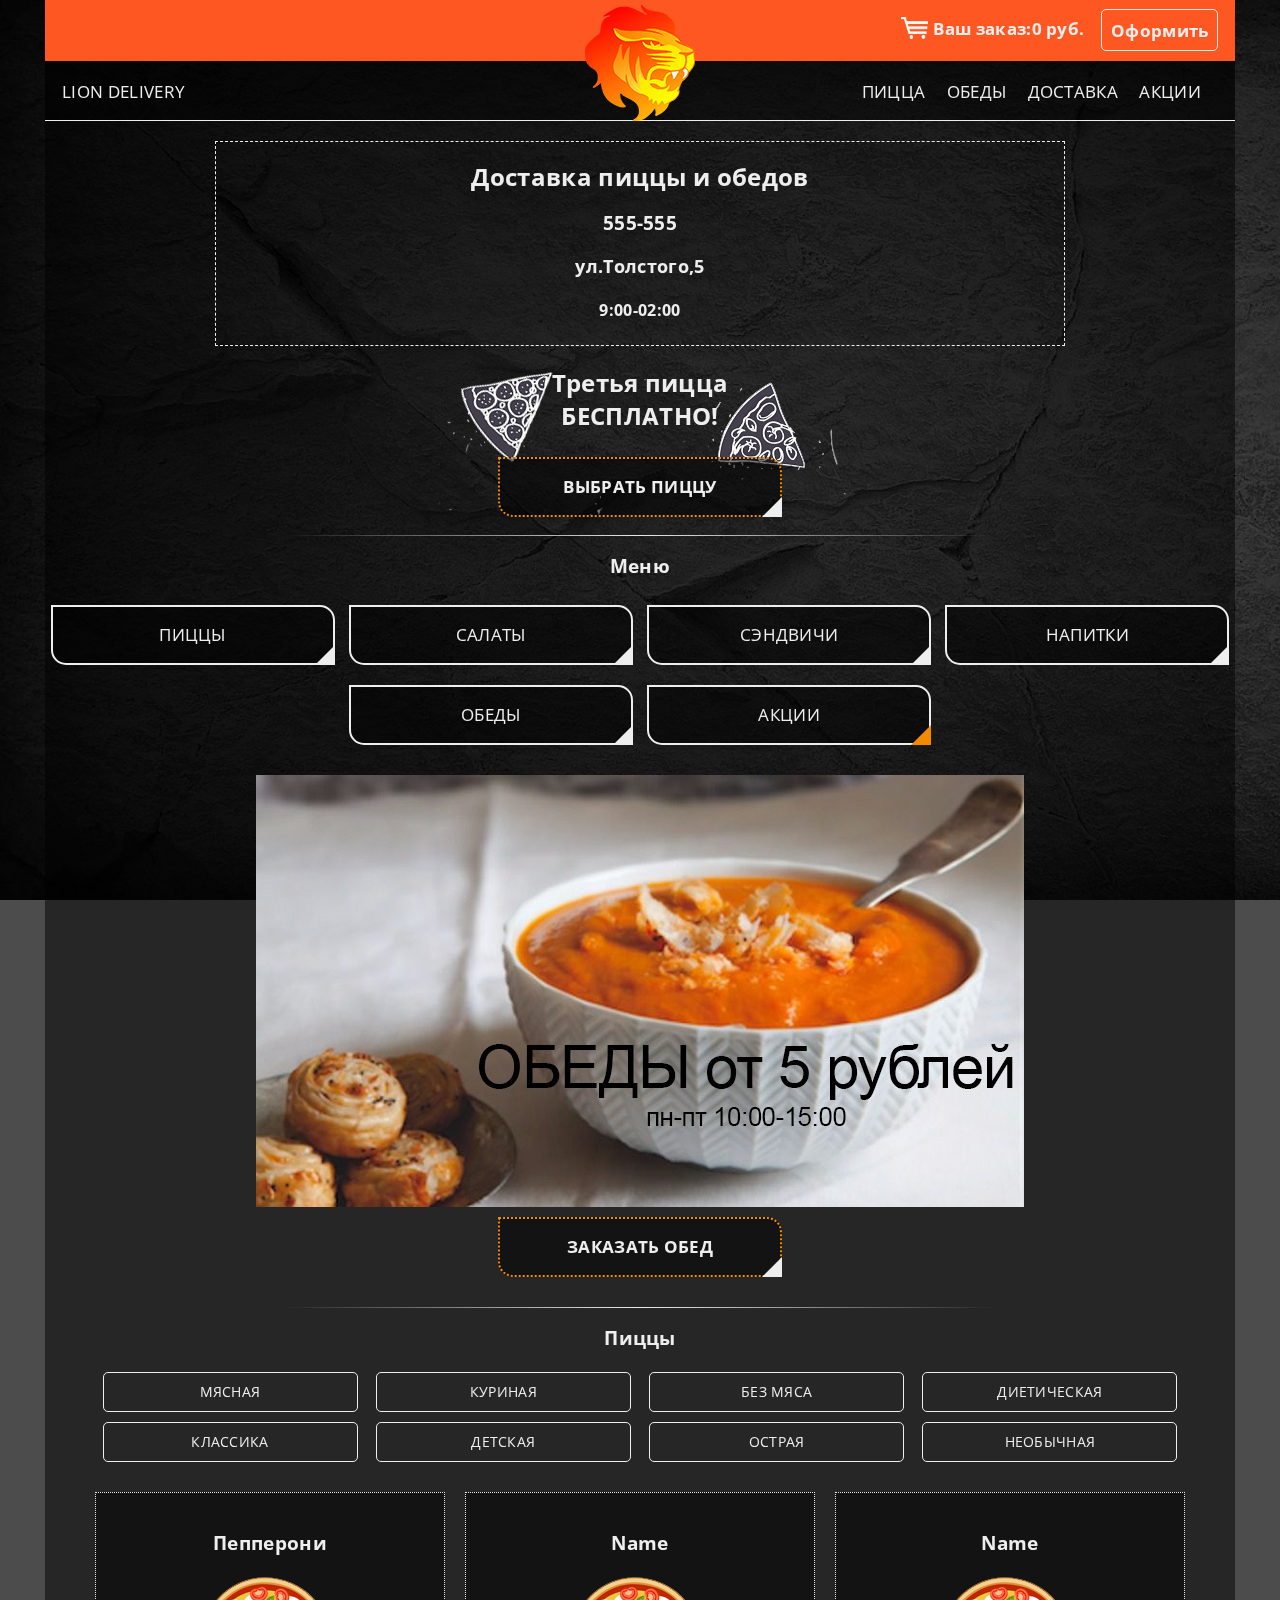
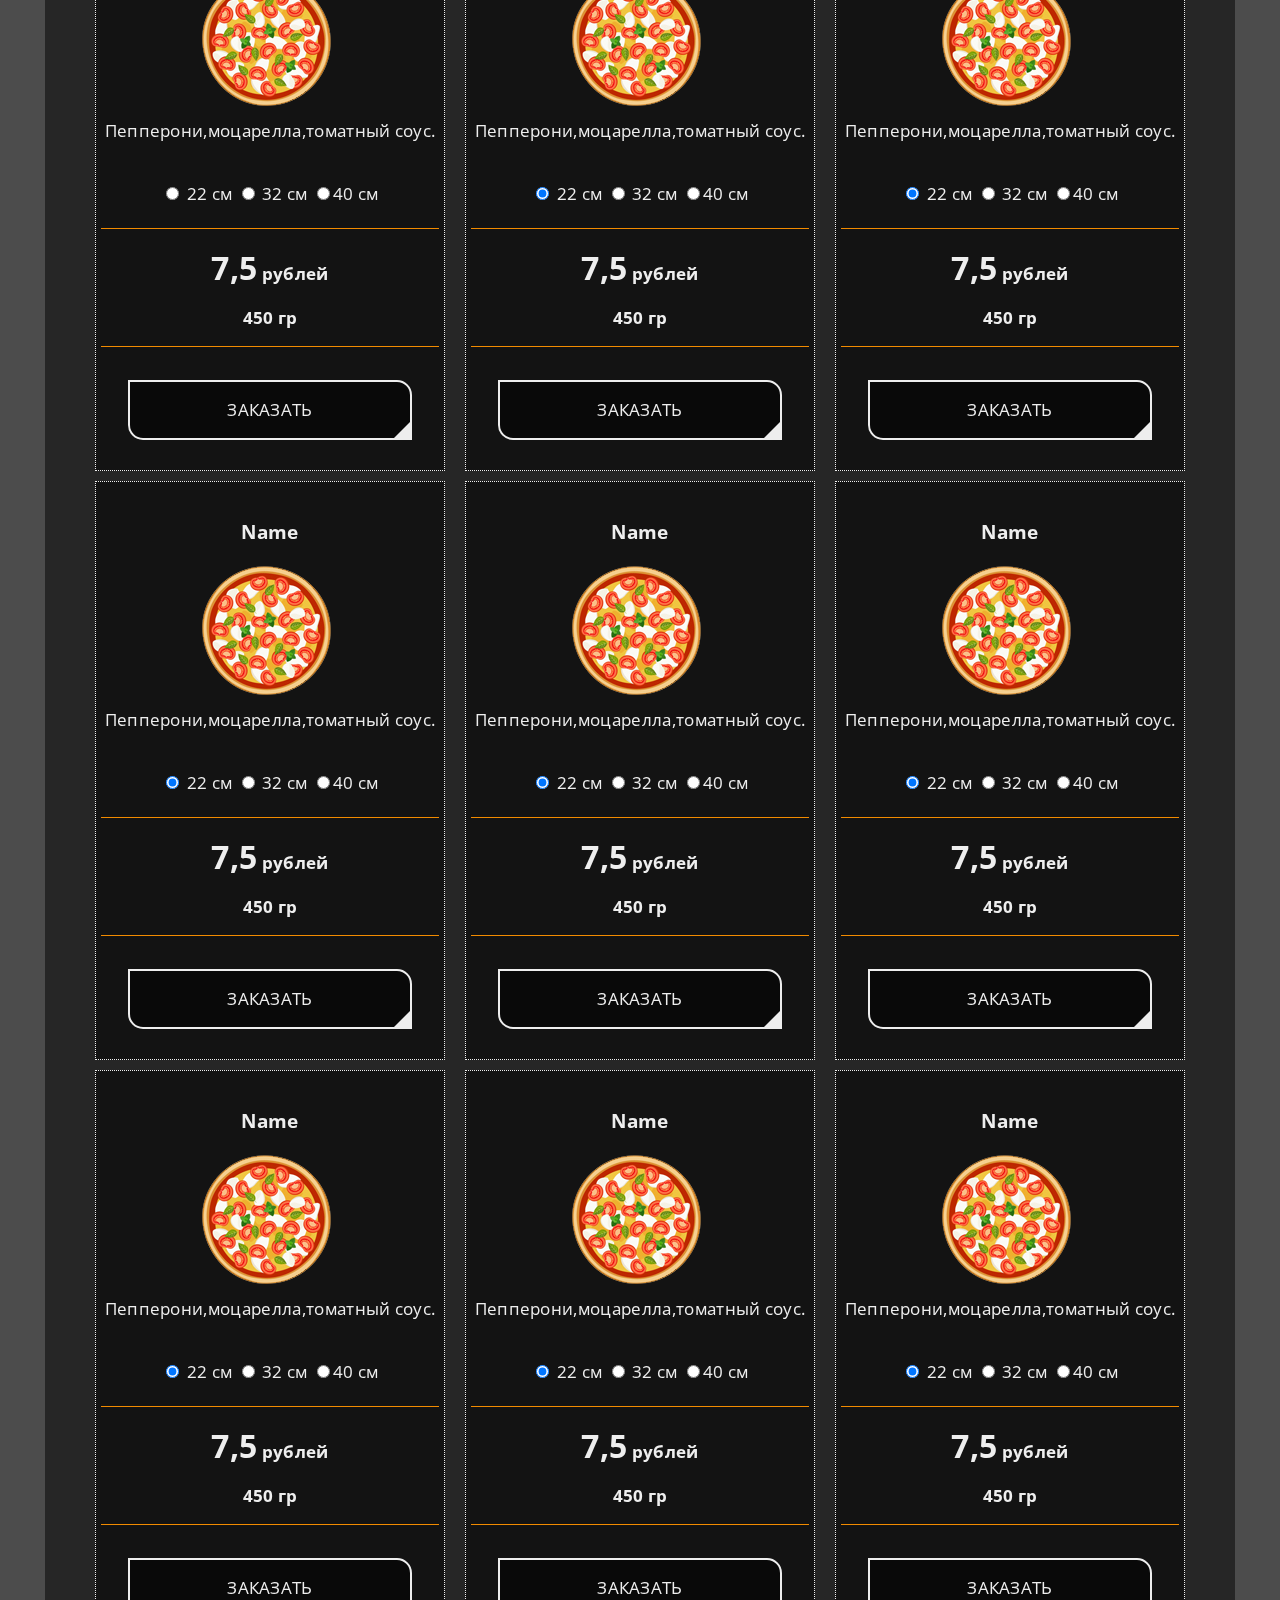
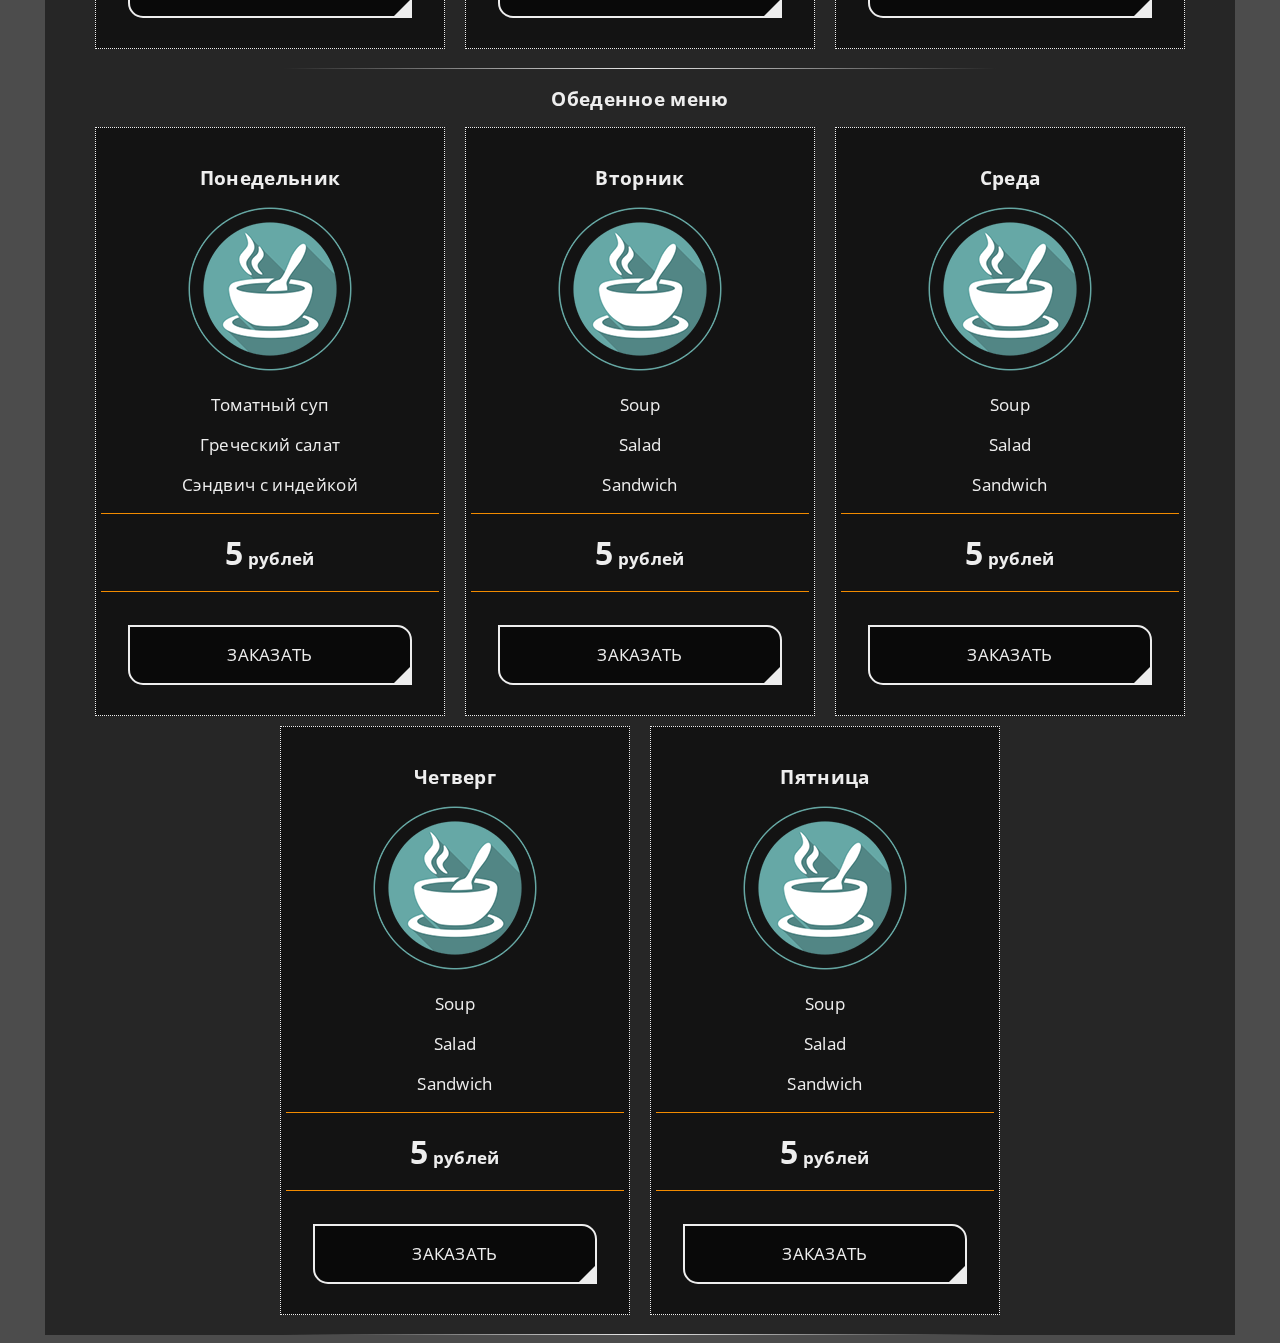
==== commit ae4064c5: "Update index.html" ====
--- a/index.html
+++ b/index.html
@@ -137,7 +137,7 @@
 
       <div class="filter">
         <button class="pizza_type">Мясная</button>
-        <button class="pizza_type">Курица</button>
+        <button class="pizza_type">Куриная</button>
         <button class="pizza_type">Без мяса</button>
         <button class="pizza_type">Диетическая</button>
         <button class="pizza_type">Классика</button>
